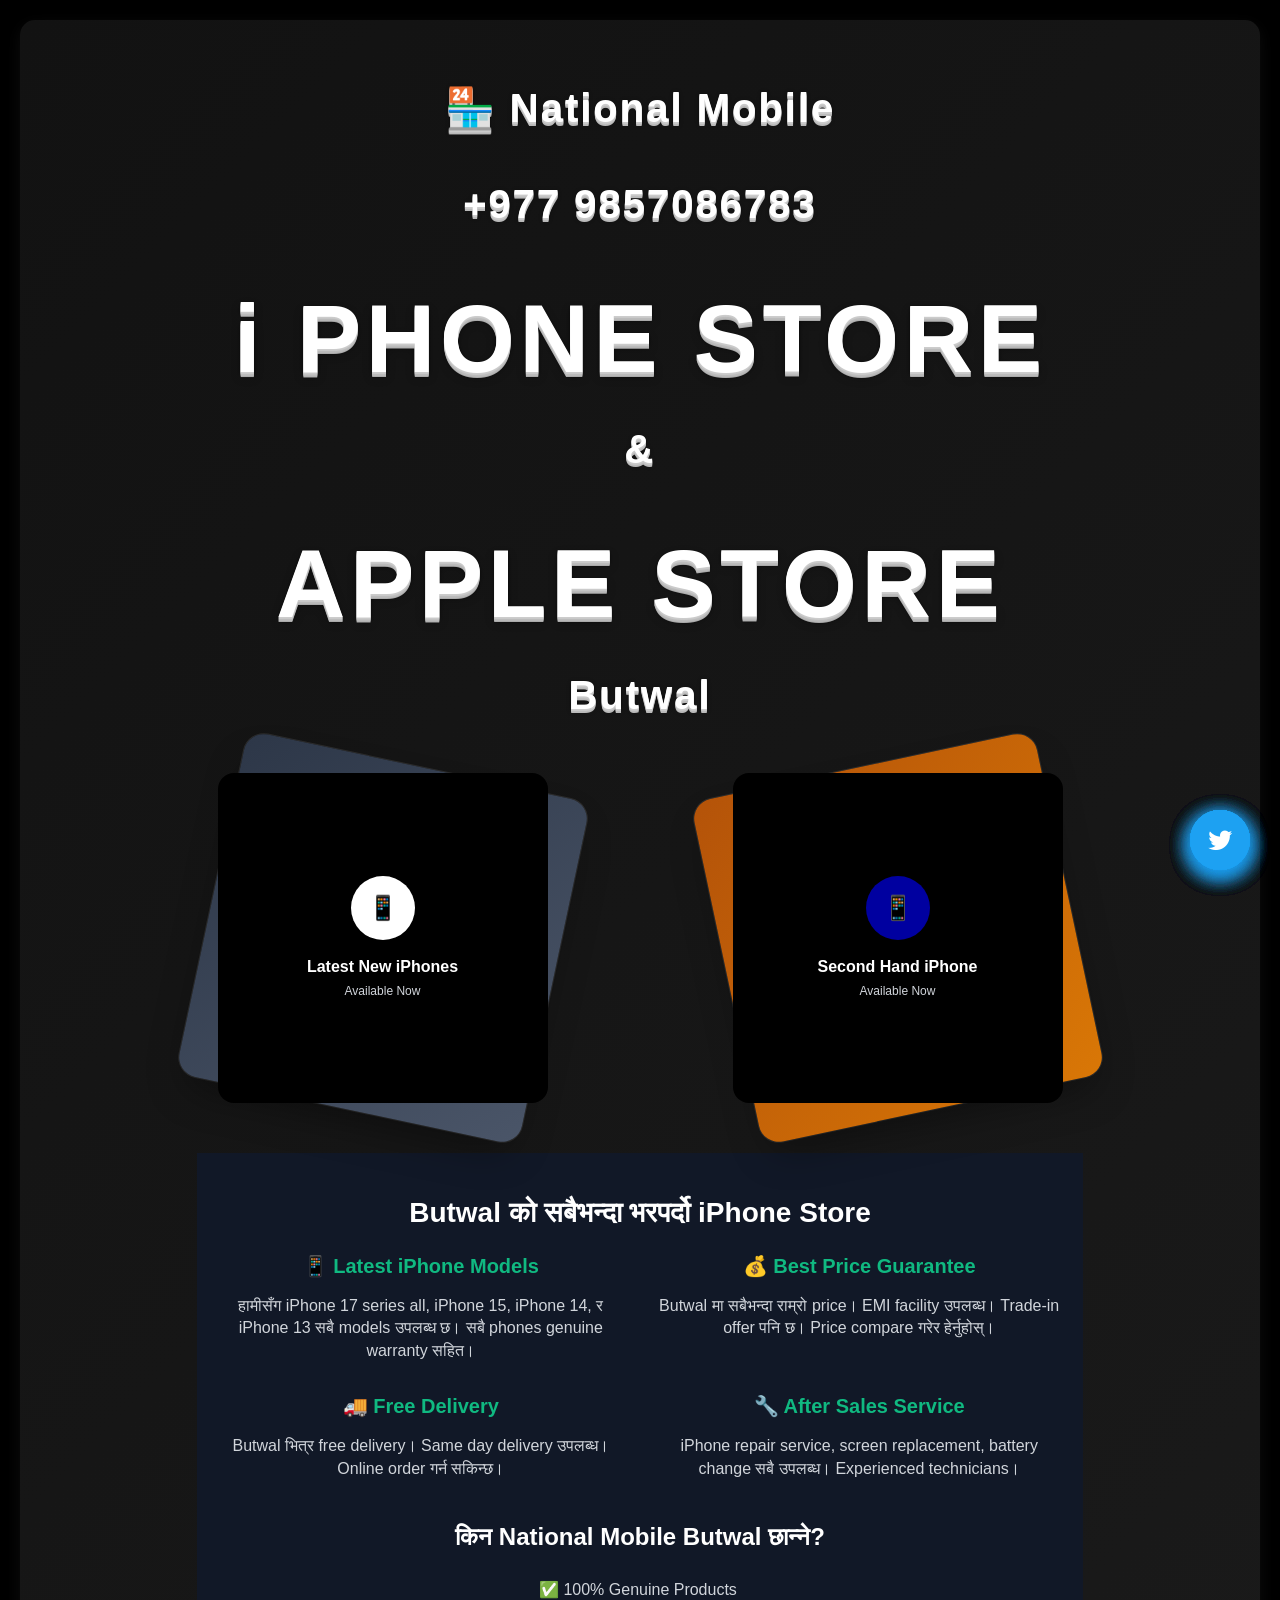
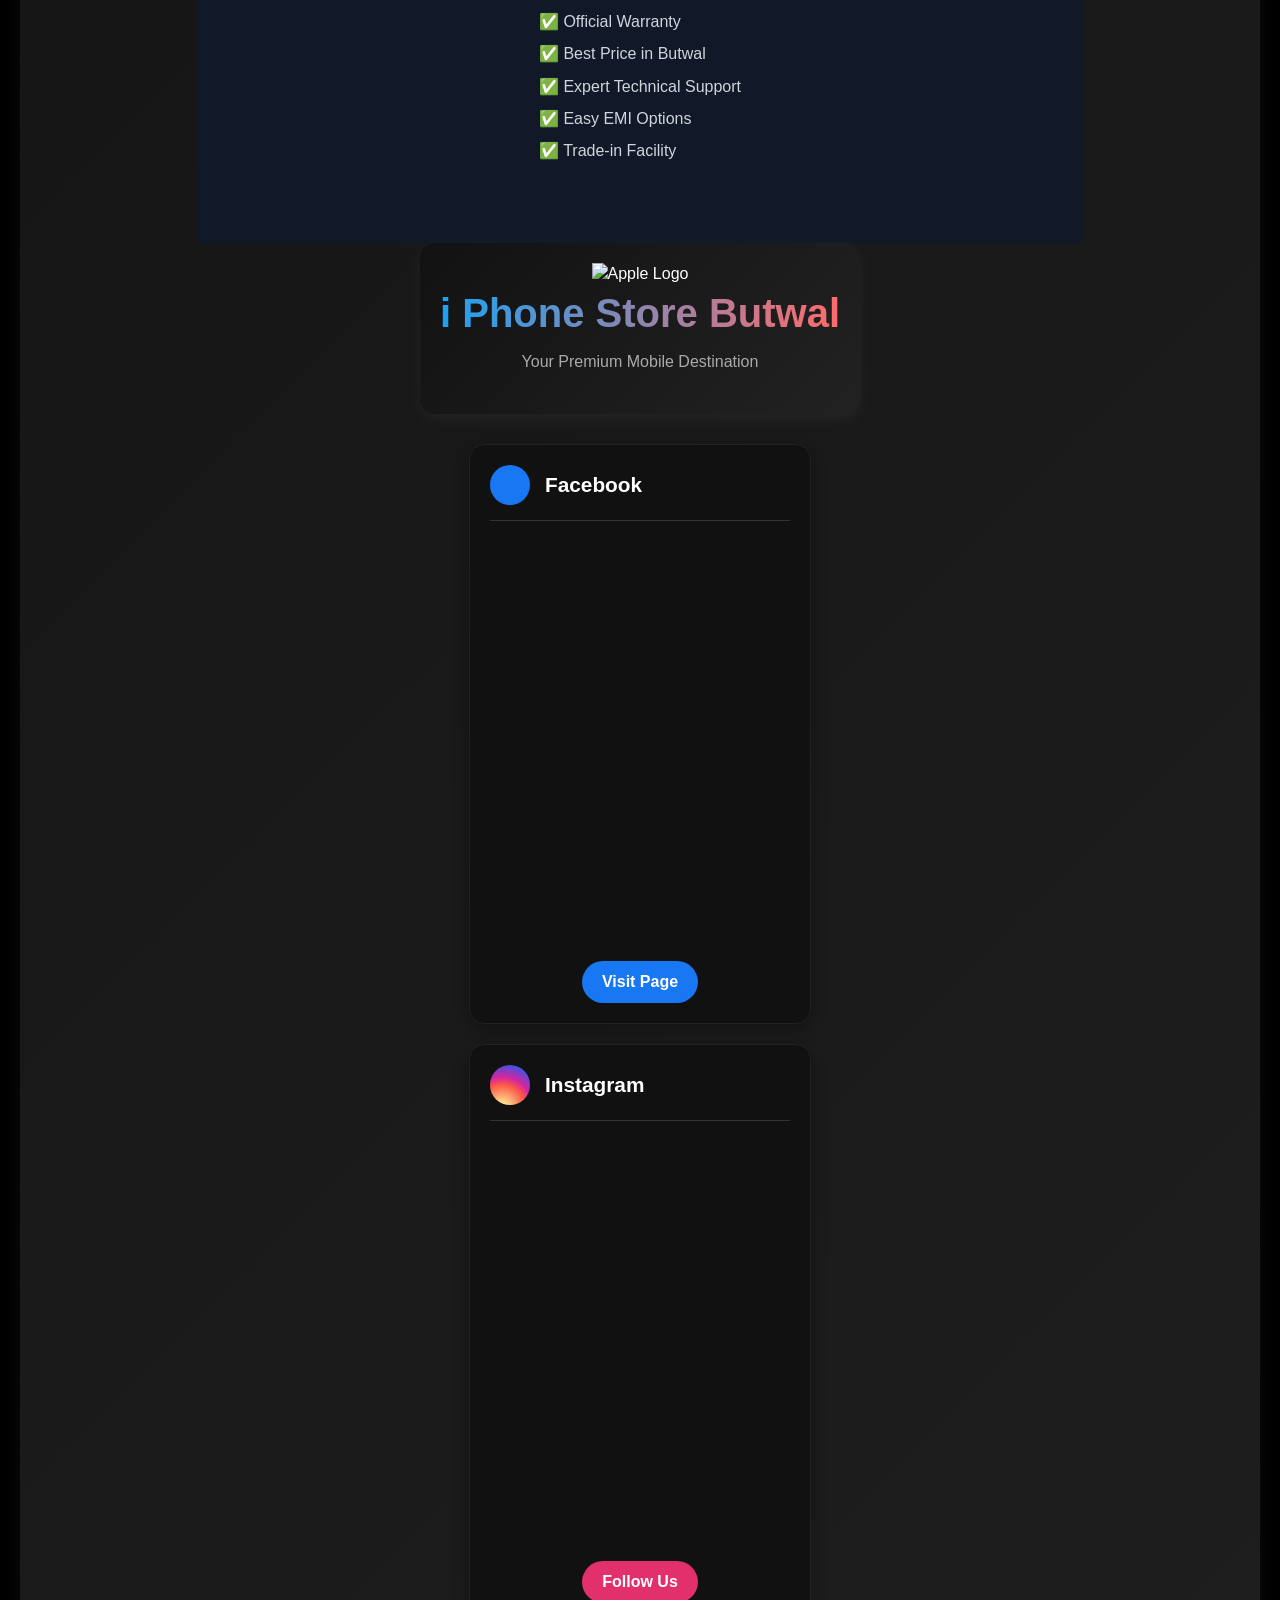
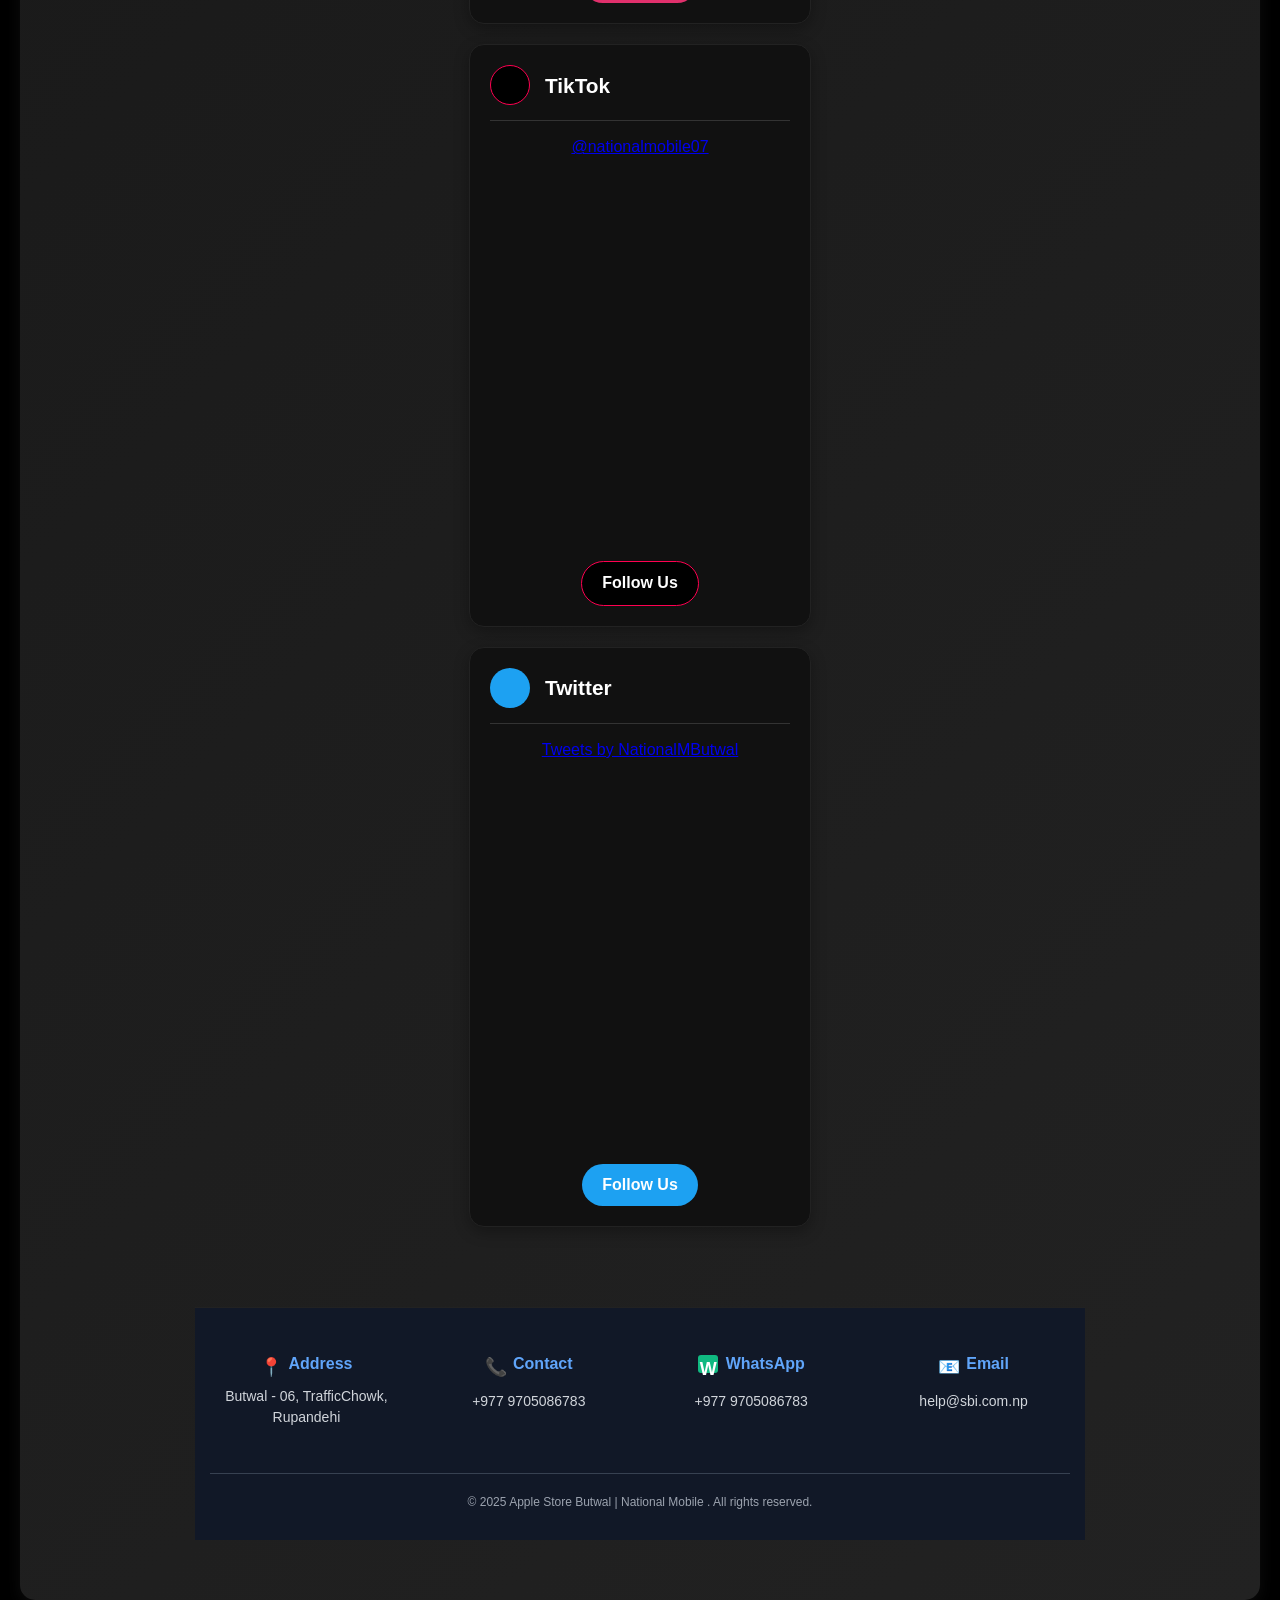
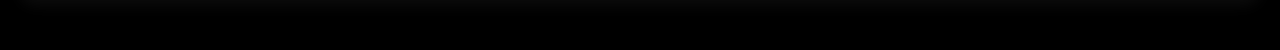
==== index.html @ 1a998422 "Update iPhone price modal with new models and prices" ====
<!DOCTYPE html>
<html lang="ne">
<head>
    <link rel="icon" type="image/png" href="https://blogger.googleusercontent.com/img/b/R29vZ2xl/AVvXsEhUg0g-T6f89X02V0Ap-mNZnL2gBuCao-1D27ZL2MZC1-os90YRE0nlmO074OgZCbNE09qS4vS3c7-uuu4wRuXYFr29cHUFn3BfgQE-0R3zB0YpPEkpJWtcofhNWNm4JyeDGzh0M_OlMEdchWrKrZD9JteibwuL8l8PgzUZViDmY6MIWOO3bacvI1YXLY20/s320/apple.png" />
    <!-- Google tag (gtag.js) -->
<script async src="https://www.googletagmanager.com/gtag/js?id=G-2XG6RTNV6T"></script>
<script>
  window.dataLayer = window.dataLayer || [];
  function gtag(){dataLayer.push(arguments);}
  gtag('js', new Date());

  gtag('config', 'G-2XG6RTNV6T');
</script>
    <!-- Google Tag Manager -->
<script>(function(w,d,s,l,i){w[l]=w[l]||[];w[l].push({'gtm.start':
new Date().getTime(),event:'gtm.js'});var f=d.getElementsByTagName(s)[0],
j=d.createElement(s),dl=l!='dataLayer'?'&l='+l:'';j.async=true;j.src=
'https://www.googletagmanager.com/gtm.js?id='+i+dl;f.parentNode.insertBefore(j,f);
})(window,document,'script','dataLayer','GTM-TJ967VWB');</script>
<!-- End Google Tag Manager -->
    <meta charset="UTF-8">
    <meta name="viewport" content="width=device-width, initial-scale=1.0">
    <meta http-equiv="X-UA-Compatible" content="IE=edge">
    
    <!-- SEO Meta Tags -->
    <title>I Phone Store Butwal - The most trusted Apple store in Butwal - National Mobile </title>
    <meta name="description" content="I Phone Store Butwal 9857086783 - The most trusted Apple store in Butwal - National Mobile । iPhone 17 series all, iPhone 15, iPhone 14, iPhone 13, iPhone 11 सबै models उपलब्ध। Best price guarantee, genuine warranty, free delivery Butwal भित्र। Call: +977 9705086783">
    <meta name="keywords" content="iPhone Store Butwal, iPhone Nepal, iPhone Price Nepal, iPhone Butwal, Mobile Store Butwal, Apple Store Nepal, iPhone 17 series all Nepal, iPhone 15 Nepal, iPhone 14 Nepal, iPhone 13 Nepal, iPhone 11 Nepal, Second Hand iPhone Nepal, Used iPhone Nepal, iPhone Repair Butwal, iPhone Accessories Nepal">
    <meta name="author" content="I Phone Store Butwal">
    
    <!-- Open Graph Meta Tags -->
    <meta property="og:title" content="I Phone Store Butwal - Latest iPhone Models Available">
    <meta property="og:description" content=" Butwal को सबैभन्दा भरपर्दो iPhone Store! 📱 iPhone 13 देखि iPhone 16 Pro Max सम्म सबै models उपलब्ध। ✅ Best Prices ✅ Genuine Warranty ✅ Free Delivery Butwal भित्र। अहिले नै सम्पर्क गर्नुहोस्: +977 9705086783">
    <meta property="og:image" content="https://hebbkx1anhila5yf.public.blob.vercel-storage.com/iPhone_16_Pro_Max_Black_Titanium_PDP_Image_Position_1__en-IN-8udZMErK84TnPInJg75T0GSZMbaMGv.png">
    <meta property="og:url" content="https://your-website-url.com">
    <meta property="og:type" content="website">
    
    <!-- Twitter Card Meta Tags -->
    <meta name="twitter:card" content="summary_large_image">
    <meta name="twitter:title" content="I Phone Store Butwal - Latest iPhone Models">
    <meta name="twitter:description" content="Butwal को सबैभन्दा भरपर्दो iPhone Store! iPhone 13 देखि iPhone 17 Pro Max सम्म सबै models उपलब्ध। Best Prices र Genuine Warranty सहित।">
    <meta name="twitter:image" content="https://hebbkx1anhila5yf.public.blob.vercel-storage.com/iPhone_16_Pro_Max_Black_Titanium_PDP_Image_Position_1__en-IN-8udZMErK84TnPInJg75T0GSZMbaMGv.png">
    
    <!-- Structured Data -->
    <script type="application/ld+json">
    {
      "@context": "https://schema.org",
      "@type": "LocalBusiness",
      "name": "I Phone Store Butwal",
      "description": "I Phone Store Butwal - The most trusted Apple store in Butwal - National Mobile । सबै latest iPhone models उपलब्ध।",
      "url": "https://your-website-url.com",
      "telephone": "+977-9705086783",
      "email": "help@sbi.com.np",
      "address": {
        "@type": "PostalAddress",
        "streetAddress": "Traffic Chowk",
        "addressLocality": "Butwal",
        "addressRegion": "Rupandehi",
        "postalCode": "32907",
        "addressCountry": "NP"
      },
      "geo": {
        "@type": "GeoCoordinates",
        "latitude": "27.6918",
        "longitude": "83.4468"
      },
      "openingHours": "Mo-Su 09:00-20:00",
      "priceRange": "$$",
      "paymentAccepted": "Cash, Bank Transfer, eSewa, Khalti",
      "currenciesAccepted": "NPR"
    }
    </script>

    <style>
        /* CSS Reset and Base Styles */
        * {
            margin: 0;
            padding: 0;
            box-sizing: border-box;
        }

        html {
            font-size: 16px;
            -webkit-text-size-adjust: 100%;
            -ms-text-size-adjust: 100%;
        }

        body {
            background-color: #000000;
            color: #ffffff;
            font-family: 'Arial', 'Helvetica', sans-serif;
            min-height: 100vh;
            display: flex;
            flex-direction: column;
            line-height: 1.4;
            overflow-x: hidden;
        }

        /* Header Styles */
        .header-section {
            flex: 1;
            display: flex;
            flex-direction: column;
            align-items: center;
            justify-content: center;
            padding: 40px 15px;
            text-align: center;
            min-height: 100vh;
        }

        /* Animated 3D Text Effects */
        .main-title {
            font-size: 2.5rem;
            font-weight: 900;
            letter-spacing: 0.05em;
            margin-bottom: 15px;
            text-shadow: 
                0 1px 0 #ccc,
                0 2px 0 #c9c9c9,
                0 3px 0 #bbb,
                0 4px 0 #b9b9b9,
                0 5px 0 #aaa,
                0 6px 1px rgba(0,0,0,.1),
                0 0 5px rgba(0,0,0,.1),
                0 1px 3px rgba(0,0,0,.3),
                0 3px 5px rgba(0,0,0,.2),
                0 5px 10px rgba(0,0,0,.25);
            word-break: break-word;
            
            /* Animation Properties */
            opacity: 0;
            transform: translateY(-30px) scale(0.9);
            animation: titleFadeIn 2s ease-out forwards,
                       titleGlow 3s ease-in-out infinite alternate;
            animation-delay: 0.5s, 2.5s;
        }

        .main-title:hover {
            animation-play-state: paused;
            transform: translateY(-5px) scale(1.02);
            transition: transform 0.3s ease;
        }

        /* Title Animation Keyframes */
        @keyframes titleFadeIn {
            0% {
                opacity: 0;
                transform: translateY(-30px) scale(0.9);
                letter-spacing: -0.1em;
            }
            50% {
                opacity: 0.7;
                transform: translateY(-10px) scale(0.95);
                letter-spacing: 0.02em;
            }
            100% {
                opacity: 1;
                transform: translateY(0) scale(1);
                letter-spacing: 0.05em;
            }
        }

        @keyframes titleGlow {
            0% {
                text-shadow: 
                    0 1px 0 #ccc,
                    0 2px 0 #c9c9c9,
                    0 3px 0 #bbb,
                    0 4px 0 #b9b9b9,
                    0 5px 0 #aaa,
                    0 6px 1px rgba(0,0,0,.1),
                    0 0 5px rgba(0,0,0,.1),
                    0 1px 3px rgba(0,0,0,.3),
                    0 3px 5px rgba(0,0,0,.2),
                    0 5px 10px rgba(0,0,0,.25);
            }
            100% {
                text-shadow: 
                    0 1px 0 #ddd,
                    0 2px 0 #d9d9d9,
                    0 3px 0 #ccc,
                    0 4px 0 #c9c9c9,
                    0 5px 0 #bbb,
                    0 6px 1px rgba(0,0,0,.1),
                    0 0 10px rgba(255,255,255,.1),
                    0 1px 3px rgba(0,0,0,.3),
                    0 3px 5px rgba(0,0,0,.2),
                    0 5px 15px rgba(0,0,0,.25),
                    0 0 20px rgba(255,255,255,.05);
            }
        }

        /* Subtitle Animation */
        .sub-title {
            font-size: 1.8rem;
            font-weight: 700;
            letter-spacing: 0.05em;
            margin-bottom: 40px;
            text-shadow: 
                0 1px 0 #ccc,
                0 2px 0 #c9c9c9,
                0 3px 0 #bbb,
                0 4px 0 #b9b9b9,
                0 0 5px rgba(0,0,0,.1),
                0 1px 3px rgba(0,0,0,.3),
                0 3px 5px rgba(0,0,0,.2);
            
            /* Animation Properties */
            opacity: 0;
            transform: translateX(-20px);
            animation: subtitleSlideIn 1.5s ease-out forwards;
            animation-delay: 1.5s;
        }

        @keyframes subtitleSlideIn {
            0% {
                opacity: 0;
                transform: translateX(-20px);
            }
            100% {
                opacity: 1;
                transform: translateX(0);
            }
        }

        .sub-title:hover {
            transform: scale(1.02);
            transition: transform 0.3s ease;
        }

        /* Dual iPhone Display Container */
        .iphone-display-container {
            width: 100%;
            max-width: 1000px;
            margin: 0 auto 40px;
            display: grid;
            grid-template-columns: 1fr;
            gap: 30px;
            opacity: 0;
            transform: translateY(30px);
            animation: phoneSlideUp 1.8s ease-out forwards;
            animation-delay: 2s;
        }

        @media (min-width: 768px) {
            .iphone-display-container {
                grid-template-columns: 1fr 1fr;
            }
        }

        @keyframes phoneSlideUp {
            0% {
                opacity: 0;
                transform: translateY(30px);
            }
            100% {
                opacity: 1;
                transform: translateY(0);
            }
        }

        /* Phone Container Styles */
        .phone-container {
            position: relative;
            width: 280px;
            height: 280px;
            margin: 0 auto;
            cursor: pointer;
            max-width: 90vw;
        }

        .phone-container.new-phone .phone-back {
            background: linear-gradient(135deg, #2d3748, #4a5568);
            transform: rotate(12deg);
        }

        .phone-container.new-phone .phone-back:hover {
            transform: rotate(6deg);
        }

        .phone-container.new-phone .phone-icon {
            background-color: #ffffff;
        }

        .phone-container.new-phone .phone-icon-inner {
            color: #000000;
        }

        /* Second Hand iPhone Display */
        .phone-container.second-hand-phone .phone-back {
            background: linear-gradient(135deg, #b45309, #d97706);
            transform: rotate(-12deg);
        }

        .phone-container.second-hand-phone .phone-back:hover {
            transform: rotate(-6deg);
        }

        .phone-container.second-hand-phone .phone-icon {
            background-color: #0000A0;
        }

        .phone-container.second-hand-phone .phone-icon-inner {
            color: #ffffff;
        }

        .phone-back {
            position: absolute;
            inset: 0;
            border-radius: 20px;
            box-shadow: 
                0 20px 40px -12px rgba(0, 0, 0, 0.4),
                0 0 0 1px rgba(255, 255, 255, 0.1);
            transition: transform 0.5s ease, box-shadow 0.3s ease;
        }

        .phone-back:hover {
            box-shadow: 
                0 25px 50px -12px rgba(0, 0, 0, 0.5),
                0 0 0 1px rgba(255, 255, 255, 0.2);
        }

        .phone-screen {
            position: absolute;
            top: 10px;
            left: 10px;
            right: 10px;
            bottom: 10px;
            background-color: #000000;
            border-radius: 16px;
            display: flex;
            align-items: center;
            justify-content: center;
            flex-direction: column;
            overflow: hidden;
            padding: 8px;
        }

        .phone-icon {
            width: 64px;
            height: 64px;
            border-radius: 50%;
            display: flex;
            align-items: center;
            justify-content: center;
            margin: 0 auto 16px;
        }

        .phone-icon-inner {
            font-size: 24px;
        }

        .phone-text {
            color: #ffffff;
            text-align: center;
            padding: 0 8px;
        }

        .phone-text h3 {
            font-size: 16px;
            font-weight: 600;
            margin-bottom: 4px;
            text-shadow: 0 1px 2px rgba(0, 0, 0, 0.5);
            animation: textPulse 2s ease-in-out infinite;
        }

        .phone-text p {
            font-size: 12px;
            color: #d1d5db;
            text-shadow: 0 1px 2px rgba(0, 0, 0, 0.5);
        }

        @keyframes textPulse {
            0%, 100% {
                opacity: 1;
            }
            50% {
                opacity: 0.7;
            }
        }

        /* Modal Styles */
        .modal {
            display: none;
            position: fixed;
            z-index: 1000;
            left: 0;
            top: 0;
            width: 100%;
            height: 100%;
            overflow: auto;
            background-color: rgba(0, 0, 0, 0.9);
            -webkit-overflow-scrolling: touch;
        }

        .modal-content {
            background-color: #1f2937;
            margin: 20px auto;
            padding: 20px;
            border-radius: 12px;
            width: 95%;
            max-width: 500px;
            max-height: 85vh;
            overflow-y: auto;
            box-shadow: 0 5px 15px rgba(0, 0, 0, 0.3);
            animation: modalFadeIn 0.4s ease-out;
            position: relative;
        }

        @keyframes modalFadeIn {
            from {
                opacity: 0; 
                transform: translateY(-30px) scale(0.9);
            }
            to {
                opacity: 1; 
                transform: translateY(0) scale(1);
            }
        }

        .close-modal {
            color: #aaa;
            position: absolute;
            top: 15px;
            right: 20px;
            font-size: 24px;
            font-weight: bold;
            cursor: pointer;
            transition: color 0.3s ease, transform 0.2s ease;
            z-index: 1001;
            padding: 5px;
        }

        .close-modal:hover {
            color: #fff;
            transform: rotate(90deg);
        }

        .modal-header {
            margin-bottom: 20px;
            padding-bottom: 15px;
            border-bottom: 1px solid #374151;
            padding-top: 30px;
        }

        .modal-title {
            font-size: 20px;
            color: #ffffff;
            text-align: center;
            animation: titleSlideDown 0.6s ease-out;
            animation-delay: 0.2s;
            animation-fill-mode: both;
        }

        @keyframes titleSlideDown {
            from {
                opacity: 0;
                transform: translateY(-20px);
            }
            to {
                opacity: 1;
                transform: translateY(0);
            }
        }

        /* Price Table Styles */
        .price-table {
            width: 100%;
            border-collapse: collapse;
            margin-bottom: 20px;
            font-size: 14px;
        }

        .price-table th, .price-table td {
            padding: 8px 6px;
            text-align: left;
            border-bottom: 1px solid #374151;
            vertical-align: middle;
        }

        .price-table th {
            background-color: #111827;
            color: #ffffff;
            font-weight: 600;
            font-size: 12px;
            position: sticky;
            top: 0;
            z-index: 10;
        }

        .price-table tbody tr {
            opacity: 0;
            animation: rowFadeIn 0.5s ease-out forwards;
        }

        .price-table tbody tr:nth-child(1) { animation-delay: 0.1s; }
        .price-table tbody tr:nth-child(2) { animation-delay: 0.15s; }
        .price-table tbody tr:nth-child(3) { animation-delay: 0.2s; }
        .price-table tbody tr:nth-child(4) { animation-delay: 0.25s; }
        .price-table tbody tr:nth-child(5) { animation-delay: 0.3s; }
        .price-table tbody tr:nth-child(6) { animation-delay: 0.35s; }
        .price-table tbody tr:nth-child(7) { animation-delay: 0.4s; }
        .price-table tbody tr:nth-child(8) { animation-delay: 0.45s; }
        .price-table tbody tr:nth-child(9) { animation-delay: 0.5s; }
        .price-table tbody tr:nth-child(10) { animation-delay: 0.55s; }

        @keyframes rowFadeIn {
            from {
                opacity: 0;
                transform: translateX(-20px);
            }
            to {
                opacity: 1;
                transform: translateX(0);
            }
        }

        .price-table tr:nth-child(even) {
            background-color: #283548;
        }

        .price-table tr:hover {
            background-color: #323f53;
            transform: scale(1.01);
            transition: all 0.2s ease;
        }

        .new-label {
            background-color: #ef4444;
            color: white;
            font-size: 10px;
            padding: 2px 4px;
            border-radius: 3px;
            margin-left: 4px;
            display: inline-block;
            animation: labelBlink 2s ease-in-out infinite;
        }

        @keyframes labelBlink {
            0%, 100% {
                opacity: 1;
            }
            50% {
                opacity: 0.7;
            }
        }

        .price-original {
            text-decoration: line-through;
            color: #9ca3af;
            margin-right: 4px;
            font-size: 12px;
            display: block;
        }

        .price-discounted {
            color: #10b981;
            font-weight: 600;
            font-size: 13px;
            animation: priceGlow 2s ease-in-out infinite;
        }

        @keyframes priceGlow {
            0%, 100% {
                text-shadow: 0 0 5px rgba(16, 185, 129, 0.3);
            }
            50% {
                text-shadow: 0 0 10px rgba(16, 185, 129, 0.6);
            }
        }

        .buy-button {
            background-color: #25d366;
            color: white;
            border: none;
            padding: 8px 12px;
            border-radius: 6px;
            cursor: pointer;
            font-weight: 600;
            transition: all 0.3s ease;
            font-size: 12px;
            width: 100%;
            min-height: 40px;
            touch-action: manipulation;
            position: relative;
            overflow: hidden;
        }

        .buy-button:before {
            content: "📱 ";
            font-size: 14px;
        }

        .buy-button:hover, .buy-button:active {
            background-color: #128c7e;
            transform: translateY(-2px);
            box-shadow: 0 4px 8px rgba(37, 211, 102, 0.3);
        }

        .buy-button:active {
            transform: translateY(0);
        }

        /* Second Hand Modal Styles */
        #secondHandModal .modal-content {
            background-color: #422006;
        }

        #secondHandModal .modal-header {
            border-bottom: 1px solid #713f12;
        }

        #secondHandModal .price-table th {
            background-color: #713f12;
        }

        #secondHandModal .price-table tr:nth-child(even) {
            background-color: #4d2c0d;
        }

        #secondHandModal .price-table tr:hover {
            background-color: #5c3614;
        }

        #secondHandModal .price-discounted {
            color: #fbbf24;
        }

        #secondHandModal .buy-button {
            background-color: #d97706;
        }

        #secondHandModal .buy-button:hover, #secondHandModal .buy-button:active {
            background-color: #b45309;
            box-shadow: 0 4px 8px rgba(217, 119, 6, 0.3);
        }

        /* Footer Animation */
        .footer-section {
            background-color: #111827;
            padding: 30px 15px;
            opacity: 0;
            animation: footerFadeIn 1s ease-out forwards;
            animation-delay: 3s;
        }

        @keyframes footerFadeIn {
            from {
                opacity: 0;
                transform: translateY(20px);
            }
            to {
                opacity: 1;
                transform: translateY(0);
            }
        }

        .footer-content {
            max-width: 1200px;
            margin: 0 auto;
        }

        .contact-grid {
            display: grid;
            grid-template-columns: 1fr;
            gap: 20px;
            margin-bottom: 30px;
        }

        .contact-item {
            text-align: center;
            padding: 15px;
            background-color: #1f2937;
            border-radius: 8px;
            transition: transform 0.3s ease, box-shadow 0.3s ease;
        }

        .contact-item:hover {
            transform: translateY(-3px);
            box-shadow: 0 5px 15px rgba(0, 0, 0, 0.2);
        }

        .contact-header {
            display: flex;
            align-items: center;
            justify-content: center;
            margin-bottom: 10px;
        }

        .contact-icon {
            width: 18px;
            height: 18px;
            margin-right: 8px;
            animation: iconBounce 2s ease-in-out infinite;
        }

        @keyframes iconBounce {
            0%, 100% {
                transform: translateY(0);
            }
            50% {
                transform: translateY(-3px);
            }
        }

        .icon-address { color: #60a5fa; }
        .icon-phone { color: #34d399; }
        .icon-whatsapp { 
            background-color: #10b981;
            color: white;
            border-radius: 3px;
            padding: 2px;
            font-size: 12px;
            font-weight: bold;
        }
        .icon-email { color: #f87171; }

        .contact-label {
            font-weight: 600;
            color: #60a5fa;
            font-size: 16px;
        }

        .contact-info {
            font-size: 14px;
            color: #d1d5db;
            line-height: 1.5;
        }

        .contact-info a {
            color: #d1d5db;
            text-decoration: none;
            transition: color 0.3s ease, transform 0.2s ease;
            display: inline-block;
            padding: 5px;
        }

        .contact-info a:hover {
            color: #ffffff;
            transform: scale(1.05);
        }

        .copyright {
            margin-top: 30px;
            padding-top: 20px;
            border-top: 1px solid #374151;
            text-align: center;
            font-size: 12px;
            color: #9ca3af;
        }

        /* Quick Contact Widget */
        .quick-contact-widget {
            position: fixed;
            right: 20px;
            top: 50%;
            transform: translateY(-50%);
            background: linear-gradient(135deg, #1f2937, #374151);
            border-radius: 15px;
            padding: 20px;
            box-shadow: 0 10px 30px rgba(0, 0, 0, 0.3);
            z-index: 2000;
            width: 280px;
            border: 1px solid rgba(255, 255, 255, 0.1);
            backdrop-filter: blur(10px);
            
            /* Animation */
            opacity: 0;
            transform: translateY(-50%) translateX(100%);
            animation: slideInContact 1s ease-out forwards;
            animation-delay: 3.5s;
        }

        @keyframes slideInContact {
            0% {
                opacity: 0;
                transform: translateY(-50%) translateX(100%);
            }
            100% {
                opacity: 1;
                transform: translateY(-50%) translateX(0);
            }
        }

        .quick-contact-header {
            text-align: center;
            margin-bottom: 15px;
            padding-bottom: 10px;
            border-bottom: 1px solid rgba(255, 255, 255, 0.1);
        }

        .quick-contact-title {
            font-size: 16px;
            font-weight: 700;
            color: #ffffff;
            margin-bottom: 5px;
            display: flex;
            align-items: center;
            justify-content: center;
            gap: 8px;
        }

        .quick-contact-subtitle {
            font-size: 12px;
            color: #d1d5db;
        }

        .quick-contact-options {
            display: flex;
            flex-direction: column;
            gap: 10px;
        }

        .quick-contact-btn {
            display: flex;
            align-items: center;
            gap: 12px;
            padding: 12px 15px;
            border-radius: 10px;
            text-decoration: none;
            font-weight: 600;
            font-size: 14px;
            transition: all 0.3s ease;
            border: 1px solid transparent;
        }

        .quick-contact-btn:hover {
            transform: translateY(-2px);
            box-shadow: 0 5px 15px rgba(0, 0, 0, 0.2);
        }

        .contact-btn-call {
            background: linear-gradient(135deg, #10b981, #059669);
            color: white;
        }

        .contact-btn-call:hover {
            background: linear-gradient(135deg, #059669, #047857);
            color: white;
        }

        .contact-btn-whatsapp {
            background: linear-gradient(135deg, #25d366, #128c7e);
            color: white;
        }

        .contact-btn-whatsapp:hover {
            background: linear-gradient(135deg, #128c7e, #075e54);
            color: white;
        }

        .contact-btn-email {
            background: linear-gradient(135deg, #3b82f6, #2563eb);
            color: white;
        }

        .contact-btn-email:hover {
            background: linear-gradient(135deg, #2563eb, #1d4ed8);
            color: white;
        }

        .contact-icon {
            font-size: 18px;
            width: 20px;
            text-align: center;
        }

        .quick-contact-close {
            position: absolute;
            top: 8px;
            right: 12px;
            background: none;
            border: none;
            color: #9ca3af;
            font-size: 18px;
            cursor: pointer;
            padding: 5px;
            border-radius: 50%;
            transition: all 0.3s ease;
        }

        .quick-contact-close:hover {
            color: #ffffff;
            background-color: rgba(255, 255, 255, 0.1);
        }

        .quick-contact-widget.hidden {
            opacity: 0;
            transform: translateY(-50%) translateX(100%);
            pointer-events: none;
        }

        /* Contact Toggle Button */
        .contact-toggle-btn {
            position: fixed;
            right: 20px;
            bottom: 20px;
            background: linear-gradient(135deg, #25d366, #128c7e);
            color: white;
            border: none;
            width: 60px;
            height: 60px;
            border-radius: 50%;
            font-size: 24px;
            cursor: pointer;
            box-shadow: 0 5px 15px rgba(37, 211, 102, 0.3);
            z-index: 1999;
            transition: all 0.3s ease;
            display: none;
            animation: bounceIn 1s ease-out;
            animation-delay: 4s;
            animation-fill-mode: both;
        }

        @keyframes bounceIn {
            0% {
                opacity: 0;
                transform: scale(0.3);
            }
            50% {
                transform: scale(1.05);
            }
            70% {
                transform: scale(0.9);
            }
            100% {
                opacity: 1;
                transform: scale(1);
            }
        }

        .contact-toggle-btn:hover {
            transform: scale(1.1);
            box-shadow: 0 8px 25px rgba(37, 211, 102, 0.4);
        }

        .contact-toggle-btn.show {
            display: block;
        }

        /* SEO Content Section */
        .seo-content {
            background: #111827;
            padding: 40px 20px;
            color: #d1d5db;
        }

        .seo-content-container {
            max-width: 1200px;
            margin: 0 auto;
        }

        .seo-content h2 {
            color: #ffffff;
            font-size: 28px;
            margin-bottom: 20px;
            text-align: center;
        }

        .seo-grid {
            display: grid;
            grid-template-columns: repeat(auto-fit, minmax(300px, 1fr));
            gap: 30px;
            margin-bottom: 40px;
        }

        .seo-grid h3 {
            color: #10b981;
            font-size: 20px;
            margin-bottom: 15px;
        }

        .seo-features {
            text-align: center;
            margin-bottom: 30px;
        }

        .seo-features h3 {
            color: #ffffff;
            font-size: 24px;
            margin-bottom: 15px;
        }

        .seo-features ul {
            list-style: none;
            padding: 0;
            display: inline-block;
            text-align: left;
        }

        .seo-features li {
            margin: 10px 0;
        }

        /* Tablet Styles */
        @media (min-width: 481px) and (max-width: 768px) {
            .main-title {
                font-size: 3.5rem;
            }
            
            .sub-title {
                font-size: 2rem;
            }
            
            .phone-container {
                width: 320px;
                height: 320px;
            }
            
            .contact-grid {
                grid-template-columns: repeat(2, 1fr);
            }
            
            .modal-content {
                width: 90%;
                max-width: 600px;
            }
            
            .price-table {
                font-size: 15px;
            }
            
            .price-table th, .price-table td {
                padding: 10px 8px;
            }
        }

        /* Desktop Styles */
        @media (min-width: 769px) {
            .main-title {
                font-size: 6rem;
            }
            
            .sub-title {
                font-size: 2.5rem;
            }
            
            .header-section {
                padding: 60px 20px;
            }
            
            .phone-container {
                width: 350px;
                height: 350px;
            }
            
            .contact-grid {
                grid-template-columns: repeat(4, 1fr);
                gap: 30px;
            }
            
            .contact-item {
                background-color: transparent;
            }
            
            .modal-content {
                width: 90%;
                max-width: 800px;
                padding: 30px;
            }
            
            .price-table {
                font-size: 16px;
            }
            
            .price-table th, .price-table td {
                padding: 12px 15px;
            }
            
            .buy-button {
                width: auto;
                padding: 8px 16px;
                font-size: 14px;
            }
        }

        /* Mobile Responsive */
        @media (max-width: 768px) {
            .quick-contact-widget {
                position: fixed;
                bottom: 20px;
                right: 20px;
                left: 20px;
                top: auto;
                transform: none;
                width: auto;
                animation: slideInContactMobile 1s ease-out forwards;
                animation-delay: 3.5s;
                transform: translateY(100%);
            }
            
            @keyframes slideInContactMobile {
                0% {
                    opacity: 0;
                    transform: translateY(100%);
                }
                100% {
                    opacity: 1;
                    transform: translateY(0);
                }
            }
            
            .quick-contact-widget.hidden {
                transform: translateY(100%);
            }
            
            .quick-contact-options {
                flex-direction: row;
                justify-content: space-between;
            }
            
            .quick-contact-btn {
                flex: 1;
                justify-content: center;
                padding: 10px 8px;
                font-size: 12px;
            }
            
            .quick-contact-btn span {
                display: none;
            }
            
            .contact-icon {
                font-size: 16px;
            }

            .contact-toggle-btn {
                width: 50px;
                height: 50px;
                font-size: 20px;
                right: 15px;
                bottom: 15px;
            }
        }

        /* Touch Improvements */
        @media (hover: none) and (pointer: coarse) {
            .phone-container:hover .phone-back {
                transform: rotate(8deg);
            }
            
            .main-title:hover {
                transform: none;
            }
            
            .sub-title:hover {
                transform: none;
            }
            
            .buy-button:hover {
                transform: none;
                background-color: #25d366;
            }
        }

        /* Accessibility */
        @media (prefers-reduced-motion: reduce) {
            * {
                animation-duration: 0.01ms !important;
                animation-iteration-count: 1 !important;
                transition-duration: 0.01ms !important;
            }
        }
    </style>
</head>

<body>
    <!-- Google Tag Manager (noscript) -->
<noscript><iframe src="https://www.googletagmanager.com/ns.html?id=GTM-TJ967VWB"
height="0" width="0" style="display:none;visibility:hidden"></iframe></noscript>
<!-- End Google Tag Manager (noscript) -->
    <div id="outer-wrapper">
        <!-- Header Section -->
        <header class="header-section"> 
            <h1 class="sub-title"> 🏪 National Mobile </h1>
             <h2 class="sub-title"><a href="tel:+9779857086783" style="color: inherit; text-decoration: none;">+977 9857086783</a></h2>
            <h1 class="main-title">i PHONE STORE</h1>
            <h2 class="sub-title">&</h2>
            <h1 class="main-title"> APPLE STORE</h1>
            <h2 class="sub-title">Butwal</h2>
            
          
            <!-- Contact Toggle Button -->
            <button class="contact-toggle-btn" id="contactToggleBtn">💬</button>
            
            <!-- Dual iPhone Display -->
            <div class="iphone-display-container">
                <!-- Latest New iPhones -->
                <div class="phone-container new-phone" id="openNewPriceModal">
                    <div class="phone-back"></div>
                    <div class="phone-screen">
                        <div class="phone-icon">
                            <span class="phone-icon-inner">📱</span>
                        </div>
                        <div class="phone-text">
                            <h3>Latest New iPhones</h3>
                            <p>Available Now</p>
                        </div>
                    </div>
                </div>
                
                <!-- Second Hand iPhones -->
                <div class="phone-container second-hand-phone" id="openSecondHandModal">
                    <div class="phone-back"></div>
                    <div class="phone-screen">
                        <div class="phone-icon">
                            <span class="phone-icon-inner">📱</span>
                        </div>
                        <div class="phone-text">
                            <h3>Second Hand iPhone</h3>
                            <p>Available Now</p>
                        </div>
                    </div>
                </div>
            </div> 

       <!-- New iPhone Price Modal -->
<div class="modal" id="priceModal">
    <div class="modal-content">
        <span class="close-modal">×</span>
        <div class="modal-header">
            <h2 class="modal-title">New iPhone Models & Prices</h2>
        </div>
        <table class="price-table">
            <thead>
                <tr>
                    <th>Model</th>
                    <th>Price</th>
                    <th>Order</th>
                </tr>
            </thead>
            <tbody>
                <!-- iPhone 11 (unchanged) -->
                <tr>
                    <td>iPhone 11 (128GB)<span class="new-label"> special offer </span></td>
                    <td>Rs. 69,000</td>
                    <td><button class="stock-out"> Stock Out </button></td>
                </tr>
                <!-- iPhone 13 -->
                <tr>
                    <td>iPhone 13 (128GB)<span class="new-label"> special offer </span></td>
                    <td>
                        <span class="price-original">Rs. 85,999</span>
                        <span class="price-discounted">Rs. 80,399</span>
                    </td>
                    <td><button class="buy-button">Buy Now</button></td>
                </tr>
                <!-- iPhone 14 -->
                <tr>
                    <td>iPhone 14 (128GB)<span class="new-label"> special offer </span></td>
                    <td>
                        <span class="price-original">Rs. 99,499</span>
                        <span class="price-discounted">Rs. 93,499</span>
                    </td>
                    <td><button class="buy-button">Buy Now</button></td>
                </tr>
                <!-- iPhone 15 -->
                <tr>
                    <td>iPhone 15 (128GB)<span class="new-label"> special offer </span></td>
                    <td>
                        <span class="price-original">Rs. 129,999</span>
                        <span class="price-discounted">Rs. 122,999</span>
                    </td>
                    <td><button class="buy-button">Buy Now</button></td>
                </tr>
                <!-- iPhone 16e -->
                <tr>
                    <td>iPhone 16e (128GB)<span class="new-label"> special offer </span></td>
                    <td>
                        <span class="price-original">Rs. 107,299</span>
                        <span class="price-discounted">Rs. 102,299</span>
                    </td>
                    <td><button class="buy-button">Buy Now</button></td>
                </tr>
                <!-- iPhone 16 -->
                <tr>
                    <td>iPhone 16 (128GB)<span class="new-label"> special offer </span></td>
                    <td>
                        <span class="price-original">Rs. 149,999</span>
                        <span class="price-discounted">Rs. 141,499</span>
                    </td>
                    <td><button class="buy-button">Buy Now</button></td>
                </tr>
                <!-- iPhone 17e (256GB) - NEW -->
                <tr>
                    <td>iPhone 17e (256GB)<span class="new-label"> special offer </span></td>
                    <td>
                        <span class="price-original">Rs. 132,999</span>
                        <span class="price-discounted">Rs. 127,799</span>
                    </td>
                    <td><button class="buy-button">Buy Now</button></td>
                </tr>
                <!-- iPhone 17e (512GB) - NEW -->
                <tr>
                    <td>iPhone 17e (512GB)<span class="new-label"> special offer </span></td>
                    <td>
                        <span class="price-original">Rs. 174,999</span>
                        <span class="price-discounted">Rs. 168,999</span>
                    </td>
                    <td><button class="buy-button">Buy Now</button></td>
                </tr>
                <!-- iPhone 17 (256GB) -->
                <tr>
                    <td>iPhone 17 (256GB)<span class="new-label"> special offer </span></td>
                    <td>
                        <span class="price-original">Rs. 167,999</span>
                        <span class="price-discounted">Rs. 161,599</span>
                    </td>
                    <td><button class="buy-button">Buy Now</button></td>
                </tr>
                <!-- iPhone 17 (512GB) -->
                <tr>
                    <td>iPhone 17 (512GB)<span class="new-label"> special offer </span></td>
                    <td>
                        <span class="price-original">Rs. 208,999</span>
                        <span class="price-discounted">Rs. 200,899</span>
                    </td>
                    <td><button class="buy-button">Buy Now</button></td>
                </tr>
                <!-- iPhone Air (256GB) -->
                <tr>
                    <td>iPhone Air (256GB)<span class="new-label"> special offer </span></td>
                    <td>
                        <span class="price-original">Rs. 183,999</span>
                        <span class="price-discounted">Rs. 178,999</span>
                    </td>
                    <td><button class="buy-button">Buy Now</button></td>
                </tr>
                <!-- iPhone Air (512GB) -->
                <tr>
                    <td>iPhone Air (512GB)<span class="new-label"> special offer </span></td>
                    <td>
                        <span class="price-original">Rs. 224,999</span>
                        <span class="price-discounted">Rs. 218,999</span>
                    </td>
                    <td><button class="buy-button">Buy Now</button></td>
                </tr>
                <!-- iPhone Air (1TB) -->
                <tr>
                    <td>iPhone Air (1TB)<span class="new-label"> special offer </span></td>
                    <td>
                        <span class="price-original">Rs. 265,999</span>
                        <span class="price-discounted">Rs. 257,999</span>
                    </td>
                    <td><button class="buy-button">Buy Now</button></td>
                </tr>
                <!-- iPhone 17 Pro (256GB) -->
                <tr>
                    <td>iPhone 17 Pro (256GB)<span class="new-label"> special offer </span></td>
                    <td>
                        <span class="price-original">Rs. 228,999</span>
                        <span class="price-discounted">Rs. 220,999</span>
                    </td>
                    <td><button class="buy-button">Buy Now</button></td>
                </tr>
                <!-- iPhone 17 Pro (512GB) -->
                <tr>
                    <td>iPhone 17 Pro (512GB)<span class="new-label"> special offer </span></td>
                    <td>
                        <span class="price-original">Rs. 269,999</span>
                        <span class="price-discounted">Rs. 259,999</span>
                    </td>
                    <td><button class="buy-button">Buy Now</button></td>
                </tr>
                <!-- iPhone 17 Pro (1TB) -->
                <tr>
                    <td>iPhone 17 Pro (1TB)<span class="new-label"> special offer </span></td>
                    <td>
                        <span class="price-original">Rs. 309,999</span>
                        <span class="price-discounted">Rs. 299,999</span>
                    </td>
                    <td><button class="buy-button">Buy Now</button></td>
                </tr>
                <!-- iPhone 17 Pro Max (256GB) -->
                <tr>
                    <td>iPhone 17 Pro Max (256GB)<span class="new-label"> special offer </span></td>
                    <td>
                        <span class="price-original">Rs. 248,999</span>
                        <span class="price-discounted">Rs. 239,999</span>
                    </td>
                    <td><button class="buy-button">Buy Now</button></td>
                </tr>
                <!-- iPhone 17 Pro Max (512GB) -->
                <tr>
                    <td>iPhone 17 Pro Max (512GB)<span class="new-label"> special offer </span></td>
                    <td>
                        <span class="price-original">Rs. 289,999</span>
                        <span class="price-discounted">Rs. 279,999</span>
                    </td>
                    <td><button class="buy-button">Buy Now</button></td>
                </tr>
                <!-- iPhone 17 Pro Max (1TB) -->
                <tr>
                    <td>iPhone 17 Pro Max (1TB)<span class="new-label"> special offer </span></td>
                    <td>
                        <span class="price-original">Rs. 330,999</span>
                        <span class="price-discounted">Rs. 319,999</span>
                    </td>
                    <td><button class="buy-button">Buy Now</button></td>
                </tr>
                <!-- iPhone 17 Pro Max (2TB) -->
                <tr>
                    <td>iPhone 17 Pro Max (2TB)<span class="new-label"> special offer </span></td>
                    <td>
                        <span class="price-original">Rs. 411,999</span>
                        <span class="price-discounted">Rs. 397,999</span>
                    </td>
                    <td><button class="buy-button">Buy Now</button></td>
                </tr>
            </tbody>
        </table>
    </div>
</div>
        
        <!-- Second Hand iPhone Price Modal -->
        <div class="modal" id="secondHandModal">
            <div class="modal-content">
                <span class="close-modal">×</span>
                <div class="modal-header">
                    <h2 class="modal-title">Second Hand iPhone Models & Prices</h2>
                </div>
                <table class="price-table">
                    <thead>
                        <tr>
                            <th>Model</th>
                            <th>Condition</th>
                            <th>Price</th>
                            <th>Order</th>
                        </tr>
                    </thead>
                    <tbody>
                        <tr>
                            <td>iPhone 7 (32GB)</td>
                            <td>Good Offer Price</td> 
                            <td>Rs. 8500 </td>
                            <td><button class="buy-button"> Stock Out </button></td>
                        </tr>
                        <tr>
                            <td>iPhone 8 (64GB)</td>
                            <td>Good Offer Price</td> 
                            <td>Rs. 13500 </td>
                            <td><button class="buy-button"> Stock Out </button></td>
                        </tr>
                        <tr>
                            <td>iPhone X (64GB)</td>
                            <td>Excellent</td>
                            <td>Rs. 22,000</td>
                            <td><button class="buy-button">Buy Now</button></td>
                        </tr>
                        <tr><td>iPhone X (256GB)</td>
                            <td>Excellent</td>
                            <td>Rs. 28,000</td>
                            <td><button class="buy-button">Buy Now</button></td>
                        </tr>
                         <tr><td>iPhone XR (128GB)</td>
                            <td>Good</td>
                            <td>Rs. 23,000</td>
                            <td><button class="buy-button">Buy Now</button></td>
                        </tr>
                        <tr>
                            <td>iPhone 11 (64GB)</td>
                            <td>Good</td>
                            <td>Rs. 28,000</td>
                            <td><button class="buy-button">Buy Now</button></td>
                        </tr>
                        <tr>
                            <td>iPhone 11 (128GB)</td>
                            <td>Excellent</td>
                            <td>Rs. 34,000</td>
                            <td><button class="buy-button">Buy Now</button></td>
                        </tr>
                        <tr>
                            <td>iPhone 12 (64GB)</td>
                            <td>Good</td>
                            <td>Rs. 40,000</td>
                            <td><button class="buy-button">Buy Now</button></td>
                        </tr>
                        <tr>
                            <td>iPhone 12 (128GB)</td>
                            <td>Excellent</td>
                            <td>Rs. 44,000</td>
                            <td><button class="buy-button">Buy Now</button></td>
                        </tr>
                        <tr>
                            <td>iPhone 13 (128GB)</td>
                            <td>Good</td>
                            <td>Rs. 54,000</td>
                            <td><button class="buy-button">Buy Now</button></td>
                        </tr>
                        <tr>
                            <td>iPhone 13 (256GB)</td>
                            <td>Excellent</td>
                            <td>Rs. 60,000</td>
                            <td><button class="buy-button">Buy Now</button></td>
                        </tr>
                        <tr>
                            <td>iPhone 14 (128GB)</td>
                            <td>Excellent</td>
                            <td>Rs. 65,000</td>
                            <td><button class="buy-button">Buy Now</button></td>
                        </tr>
                        <tr>
                            <td>iPhone 15 (128GB)</td>
                            <td>Like New</td>
                            <td>Rs. 83,000</td>
                            <td><button class="buy-button">Buy Now</button></td>
                        </tr>
                    </tbody>
                </table>
            </div>
        </div>

        <!-- SEO Content Section -->
        <div class="seo-content">
            <div class="seo-content-container">
                <h2>Butwal को सबैभन्दा भरपर्दो iPhone Store</h2>
                
                <div class="seo-grid">
                    <div>
                        <h3>📱 Latest iPhone Models</h3>
                        <p>हामीसँग iPhone 17 series all, iPhone 15, iPhone 14,  र iPhone 13 सबै models उपलब्ध छ। सबै phones genuine warranty सहित।</p>
                    </div>
                    
                    <div>
                        <h3>💰 Best Price Guarantee</h3>
                        <p>Butwal मा सबैभन्दा राम्रो price। EMI facility उपलब्ध। Trade-in offer पनि छ। Price compare गरेर हेर्नुहोस्।</p>
                    </div>
                    
                    <div>
                        <h3>🚚 Free Delivery</h3>
                        <p>Butwal भित्र free delivery। Same day delivery उपलब्ध। Online order गर्न सकिन्छ।</p>
                    </div>
                    
                    <div>
                        <h3>🔧 After Sales Service</h3>
                        <p>iPhone repair service, screen replacement, battery change सबै उपलब्ध। Experienced technicians।</p>
                    </div>
                </div>
                
                <div class="seo-features">
                    <h3>किन National Mobile Butwal छान्ने?</h3>
                    <ul>
                        <li>✅ 100% Genuine Products</li>
                        <li>✅ Official Warranty</li>
                        <li>✅ Best Price in Butwal</li>
                        <li>✅ Expert Technical Support</li>
                        <li>✅ Easy EMI Options</li>
                        <li>✅ Trade-in Facility</li>
                    </ul>
                </div>
            </div>
        </div>
<!DOCTYPE html>
<html lang="en">
<head>
    <meta charset="UTF-8">
    <meta name="viewport" content="width=device-width, initial-scale=1.0">
    <title>National Mobile Butwal - Social Hub</title>
    <link rel="stylesheet" href="https://cdnjs.cloudflare.com/ajax/libs/font-awesome/6.4.0/css/all.min.css">
    <style>
        :root {
            --primary: #1da1f2;
            --facebook: #1877f2;
            --instagram: #e1306c;
            --tiktok: #000000;
            --whatsapp: #25D366;
            --email: #ff6b6b;
            --website: #6b5bff;
        }
        
        * {
            margin: 0;
            padding: 0;
            box-sizing: border-box;
            font-family: 'Poppins', sans-serif;
        }
        
        body {
            background: #000;
            color: #fff;
            min-height: 100vh;
            padding: 20px;
        }
        
        header {
            text-align: center;
            margin-bottom: 30px;
            padding: 20px;
            background: linear-gradient(135deg, #121212, #222);
            border-radius: 15px;
            box-shadow: 0 5px 15px rgba(255,255,255,0.05);
        }
        
        .logo {
            font-size: 2.5rem;
            font-weight: 700;
            margin-bottom: 10px;
            background: linear-gradient(90deg, #1da1f2, #ff6b6b);
            -webkit-background-clip: text;
            background-clip: text;
            color: transparent;
        }
        
        .tagline {
            color: #aaa;
            margin-bottom: 20px;
        }
        
        .social-grid {
            display: grid;
            grid-template-columns: repeat(auto-fit, minmax(300px, 1fr));
            gap: 20px;
            margin-bottom: 40px;
        }
        
        .social-card {
            background: #111;
            border-radius: 15px;
            padding: 20px;
            box-shadow: 0 5px 15px rgba(0,0,0,0.3);
            transition: transform 0.3s;
            border: 1px solid #222;
        }
        
        .social-card:hover {
            transform: translateY(-5px);
            box-shadow: 0 10px 25px rgba(0,0,0,0.4);
        }
        
        .card-header {
            display: flex;
            align-items: center;
            margin-bottom: 15px;
            padding-bottom: 15px;
            border-bottom: 1px solid #333;
        }
        
        .card-icon {
            width: 40px;
            height: 40px;
            margin-right: 15px;
            display: flex;
            align-items: center;
            justify-content: center;
            border-radius: 50%;
            font-size: 20px;
        }
        
        .facebook-icon { background: var(--facebook); }
        .instagram-icon { background: radial-gradient(circle at 30% 107%, #fdf497 0%, #fdf497 5%, #fd5949 45%, #d6249f 60%, #285AEB 90%); }
        .tiktok-icon { background: var(--tiktok); border: 1px solid #ff0050; }
        .twitter-icon { background: var(--primary); }
        .website-icon { background: var(--website); }
        
        .card-title {
            font-size: 1.3rem;
            font-weight: 600;
        }
        
        .embed-container {
            width: 100%;
            height: 400px;
            border-radius: 10px;
            overflow: hidden;
            margin-bottom: 15px;
        }
        
        .action-btn {
            display: inline-block;
            padding: 10px 20px;
            border-radius: 50px;
            color: white;
            text-decoration: none;
            font-weight: 600;
            margin-top: 10px;
            transition: transform 0.3s;
        }
        
        .action-btn:hover {
            transform: translateY(-3px);
        }
        
        footer {
            text-align: center;
            padding: 20px;
            color: #777;
            margin-top: 40px;
            border-top: 1px solid #222;
        }
        
        /* Floating Action Button */
        .fab {
            position: fixed;
            bottom: 30px;
            right: 30px;
            width: 60px;
            height: 60px;
            background: var(--primary);
            border-radius: 50%;
            display: flex;
            align-items: center;
            justify-content: center;
            font-size: 24px;
            box-shadow: 0 5px 20px rgba(29, 161, 242, 0.4);
            cursor: pointer;
            z-index: 100;
            transition: all 0.3s;
        }
        
        .fab:hover {
            transform: scale(1.1);
        }
        
        .fab-menu {
            position: absolute;
            bottom: 70px;
            right: 0;
            display: none;
            flex-direction: column;
            gap: 15px;
        }
        
        .fab-item {
            width: 50px;
            height: 50px;
            border-radius: 50%;
            display: flex;
            align-items: center;
            justify-content: center;
            font-size: 20px;
            color: white;
            box-shadow: 0 3px 10px rgba(0,0,0,0.2);
            transition: all 0.3s;
            opacity: 0;
            transform: translateY(20px);
        }
        
        .email-item { background: var(--email); }
        .call-item { background: var(--whatsapp); }
        .instagram-item { background: var(--instagram); }
        
        .fab.active .fab-menu {
            display: flex;
        }
        
        .fab.active .fab-item {
            opacity: 1;
            transform: translateY(0);
        }
        
        .fab-item:nth-child(1) { transition-delay: 0.1s; }
        .fab-item:nth-child(2) { transition-delay: 0.2s; }
        .fab-item:nth-child(3) { transition-delay: 0.3s; }
        
        @media (max-width: 768px) {
            .social-grid {
                grid-template-columns: 1fr;
            }
            
            .logo {
                font-size: 2rem;
            }
        }
    </style>
</head>
<body>
    <header>
                    <img src="https://upload.wikimedia.org/wikipedia/commons/f/fa/Apple_logo_black.svg" alt="Apple Logo" width="50" height="50">
        <h1 class="logo">i Phone Store Butwal </h1>
        <p class="tagline">Your Premium Mobile Destination</p>
    </header>
    
    <main class="social-grid">
        <!-- Facebook Card -->
        <div class="social-card">
            <div class="card-header">
                <div class="card-icon facebook-icon">
                    <i class="fab fa-facebook-f"></i>
                </div>
                <h2 class="card-title">Facebook</h2>
            </div>
            <div class="embed-container">
                <iframe src="https://www.facebook.com/plugins/page.php?href=https%3A%2F%2Fwww.facebook.com%2FiPhoneStoreButwal07&tabs=timeline&width=340&height=400&small_header=true&adapt_container_width=true&hide_cover=false&show_facepile=false&appId" 
                        width="100%" 
                        height="100%" 
                        style="border:none;overflow:hidden" 
                        scrolling="no" 
                        frameborder="0" 
                        allowfullscreen="true" 
                        allow="autoplay; clipboard-write; encrypted-media; picture-in-picture; web-share">
                </iframe>
            </div>
            <a href="https://www.facebook.com/iPhoneStoreButwal07" class="action-btn" style="background: var(--facebook);">
                Visit Page <i class="fab fa-facebook-f"></i>
            </a>
        </div>
        
        <!-- Instagram Card -->
        <div class="social-card">
            <div class="card-header">
                <div class="card-icon instagram-icon">
                    <i class="fab fa-instagram"></i>
                </div>
                <h2 class="card-title">Instagram</h2>
            </div>
            <div class="embed-container" style="display: flex; align-items: center; justify-content: center;">
                <!-- Instagram embed would go here -->
                <i class="fab fa-instagram" style="font-size: 100px; 
                   background: radial-gradient(circle at 30% 107%, #fdf497 0%, #fdf497 5%, #fd5949 45%, #d6249f 60%, #285AEB 90%);
                   -webkit-background-clip: text;
                   background-clip: text;
                   color: transparent;"></i>
            </div>
            <a href="https://www.instagram.com/applestorebutwal/" class="action-btn" style="background: var(--instagram);">
                Follow Us <i class="fab fa-instagram"></i>
            </a>
        </div>
        
        <!-- TikTok Card -->
        <div class="social-card">
            <div class="card-header">
                <div class="card-icon tiktok-icon">
                    <i class="fab fa-tiktok"></i>
                </div>
                <h2 class="card-title">TikTok</h2>
            </div>
            <div class="embed-container">
                <blockquote class="tiktok-embed" cite="https://www.tiktok.com/@nationalmobile07" data-unique-id="nationalmobile07" data-embed-type="creator" style="max-width: 100%; min-width: 100%; height: 100%;">
                    <section> <a target="_blank" href="https://www.tiktok.com/@nationalmobile07?refer=creator_embed">@nationalmobile07</a> </section>
                </blockquote>
                <script async src="https://www.tiktok.com/embed.js"></script>
            </div>
            <a href="https://www.tiktok.com/@nationalmobile07" class="action-btn" style="background: var(--tiktok); border: 1px solid #ff0050;">
                Follow Us <i class="fab fa-tiktok"></i>
            </a>
        </div>
        
        <!-- Twitter Card -->
        <div class="social-card">
            <div class="card-header">
                <div class="card-icon twitter-icon">
                    <i class="fab fa-twitter"></i>
                </div>
                <h2 class="card-title">Twitter</h2>
            </div>
            <div class="embed-container">
                <a class="twitter-timeline" 
                   href="https://twitter.com/NationalMButwal?ref_src=twsrc%5Etfw"
                   data-width="100%" 
                   data-height="400"
                   data-chrome="nofooter noborders"
                   data-theme="dark">
                    Tweets by NationalMButwal
                </a>
                <script async src="https://platform.twitter.com/widgets.js" charset="utf-8"></script>
            </div>
            <a href="https://x.com/NationalMButwal" class="action-btn" style="background: var(--primary);">
                Follow Us <i class="fab fa-twitter"></i>
            </a>
        </div>
    </main>
    </script>
</body>
</html>
        <!-- Footer Section -->
        <footer class="footer-section">
            <div class="footer-content">
                <div class="contact-grid">
                    <!-- Address -->
                    <div class="contact-item">
                        <div class="contact-header">
                            <span class="contact-icon icon-address">📍</span>
                            <span class="contact-label">Address</span>
                        </div>
                        <div class="contact-info">
                            Butwal - 06, TrafficChowk,<br>
                            Rupandehi
                        </div>
                    </div>

                    <!-- Phone -->
                    <div class="contact-item">
                        <div class="contact-header">
                            <span class="contact-icon icon-phone">📞</span>
                            <span class="contact-label">Contact</span>
                        </div>
                        <div class="contact-info">
                            <a href="tel:+9779705086783">+977 9705086783</a>
                        </div>
                    </div>

                    <!-- WhatsApp -->
                    <div class="contact-item">
                        <div class="contact-header">
                            <span class="contact-icon icon-whatsapp">W</span>
                            <span class="contact-label">WhatsApp</span>
                        </div>
                        <div class="contact-info">
                            <a href="https://wa.me/9779705086783" target="_blank">+977 9705086783</a>
                        </div>
                    </div>

                    <!-- Email -->
                    <div class="contact-item">
                        <div class="contact-header">
                            <span class="contact-icon icon-email">📧</span>
                            <span class="contact-label">Email</span>
                        </div>
                        <div class="contact-info">
                            <a href="mailto:help@sbi.com.np">help@sbi.com.np</a>
                        </div>
                    </div>
                </div>

                <div class="copyright">
                    <p>© 2025 Apple Store Butwal | National Mobile . All rights reserved.</p>
                </div>
            </div>
        </footer>
    </div>

    <!-- JavaScript for Modal and WhatsApp Integration -->
    <script>
        document.addEventListener('DOMContentLoaded', function() {
            // Get the modals
            var newPhoneModal = document.getElementById('priceModal');
            var secondHandModal = document.getElementById('secondHandModal');
            
            // Get the buttons that open the modals
            var newPhoneBtn = document.getElementById('openNewPriceModal');
            var secondHandBtn = document.getElementById('openSecondHandModal');
            
            // Get the <span> elements that close the modals
            var closeButtons = document.getElementsByClassName('close-modal');
            
            // When the user clicks the new phone button, open the new phone modal
            newPhoneBtn.onclick = function() {
                newPhoneModal.style.display = 'block';
                document.body.style.overflow = 'hidden';
            }
            
            // When the user clicks the second hand button, open the second hand modal
            secondHandBtn.onclick = function() {
                secondHandModal.style.display = 'block';
                document.body.style.overflow = 'hidden';
            }
            
            // When the user clicks on <span> (x), close the modal
            for (var i = 0; i < closeButtons.length; i++) {
                closeButtons[i].onclick = function() {
                    newPhoneModal.style.display = 'none';
                    secondHandModal.style.display = 'none';
                    document.body.style.overflow = 'auto';
                }
            }
            
            // When the user clicks anywhere outside of the modal, close it
            window.onclick = function(event) {
                if (event.target == newPhoneModal) {
                    newPhoneModal.style.display = 'none';
                    document.body.style.overflow = 'auto';
                }
                if (event.target == secondHandModal) {
                    secondHandModal.style.display = 'none';
                    document.body.style.overflow = 'auto';
                }
            }
            
            // Add functionality to Buy buttons - WhatsApp Integration
            var buyButtons = document.getElementsByClassName('buy-button');
            for (var i = 0; i < buyButtons.length; i++) {
                buyButtons[i].addEventListener('click', function() {
                    var row = this.parentNode.parentNode;
                    var modelCell = row.getElementsByTagName('td')[0];
                    var priceCell;
                    var conditionText = '';
                    
                    // Check if this is from the second hand modal (which has a condition column)
                    if (row.getElementsByTagName('td').length > 3) {
                        var conditionCell = row.getElementsByTagName('td')[1];
                        priceCell = row.getElementsByTagName('td')[2];
                        conditionText = 'Condition: ' + (conditionCell.textContent || conditionCell.innerText).trim() + '\n';
                    } else {
                        priceCell = row.getElementsByTagName('td')[1];
                    }
                    
                    // Extract model name (remove "New" label if present)
                    var modelText = modelCell.textContent || modelCell.innerText;
                    var model = modelText.replace('New', '').trim();
                    
                    // Extract only the final/discounted price (not the strikethrough price)
                    var discountedPriceElement = priceCell.querySelector('.price-discounted');
                    var finalPrice;
                    
                    if (discountedPriceElement) {
                        // If there's a discounted price, use that
                        finalPrice = discountedPriceElement.textContent || discountedPriceElement.innerText;
                    } else {
                        // If no discount, use the regular price
                        finalPrice = priceCell.textContent || priceCell.innerText;
                    }
                    
                    finalPrice = finalPrice.trim();
                    
                    // Determine if this is a new or second hand phone
                    var isSecondHand = this.closest('#secondHandModal') !== null;
                    var phoneType = isSecondHand ? 'Second Hand' : 'New';
                    
                    // Create WhatsApp message
                    var message = 'नमस्कार! Apple Store Butwal | National Mobile  बाट iPhone किन्न चाहन्छु।\n\n';
                    message += '📱 Model: ' + model + ' (' + phoneType + ')\n';
                    if (conditionText) {
                        message += '🔍 ' + conditionText;
                    }
                    message += '💰 Price: ' + finalPrice + '\n\n';
                    message += 'कृपया यस मोडेलको बारेमा थप जानकारी दिनुहोस्:\n';
                    message += '• उपलब्धता\n';
                    message += '• रंग विकल्पहरू\n';
                    message += '• वारेन्टी जानकारी\n';
                    message += '• डेलिभरी समय\n\n';
                    message += 'धन्यवाद!';
                    
                    // WhatsApp phone number
                    var phoneNumber = '9779857086783';
                    
                    // Create WhatsApp URL
                    var whatsappURL = 'https://wa.me/' + phoneNumber + '?text=' + encodeURIComponent(message);
                    
                    // Open WhatsApp in new tab
                    window.open(whatsappURL, '_blank');
                });
            }
        });
    </script>
</body>
</html>
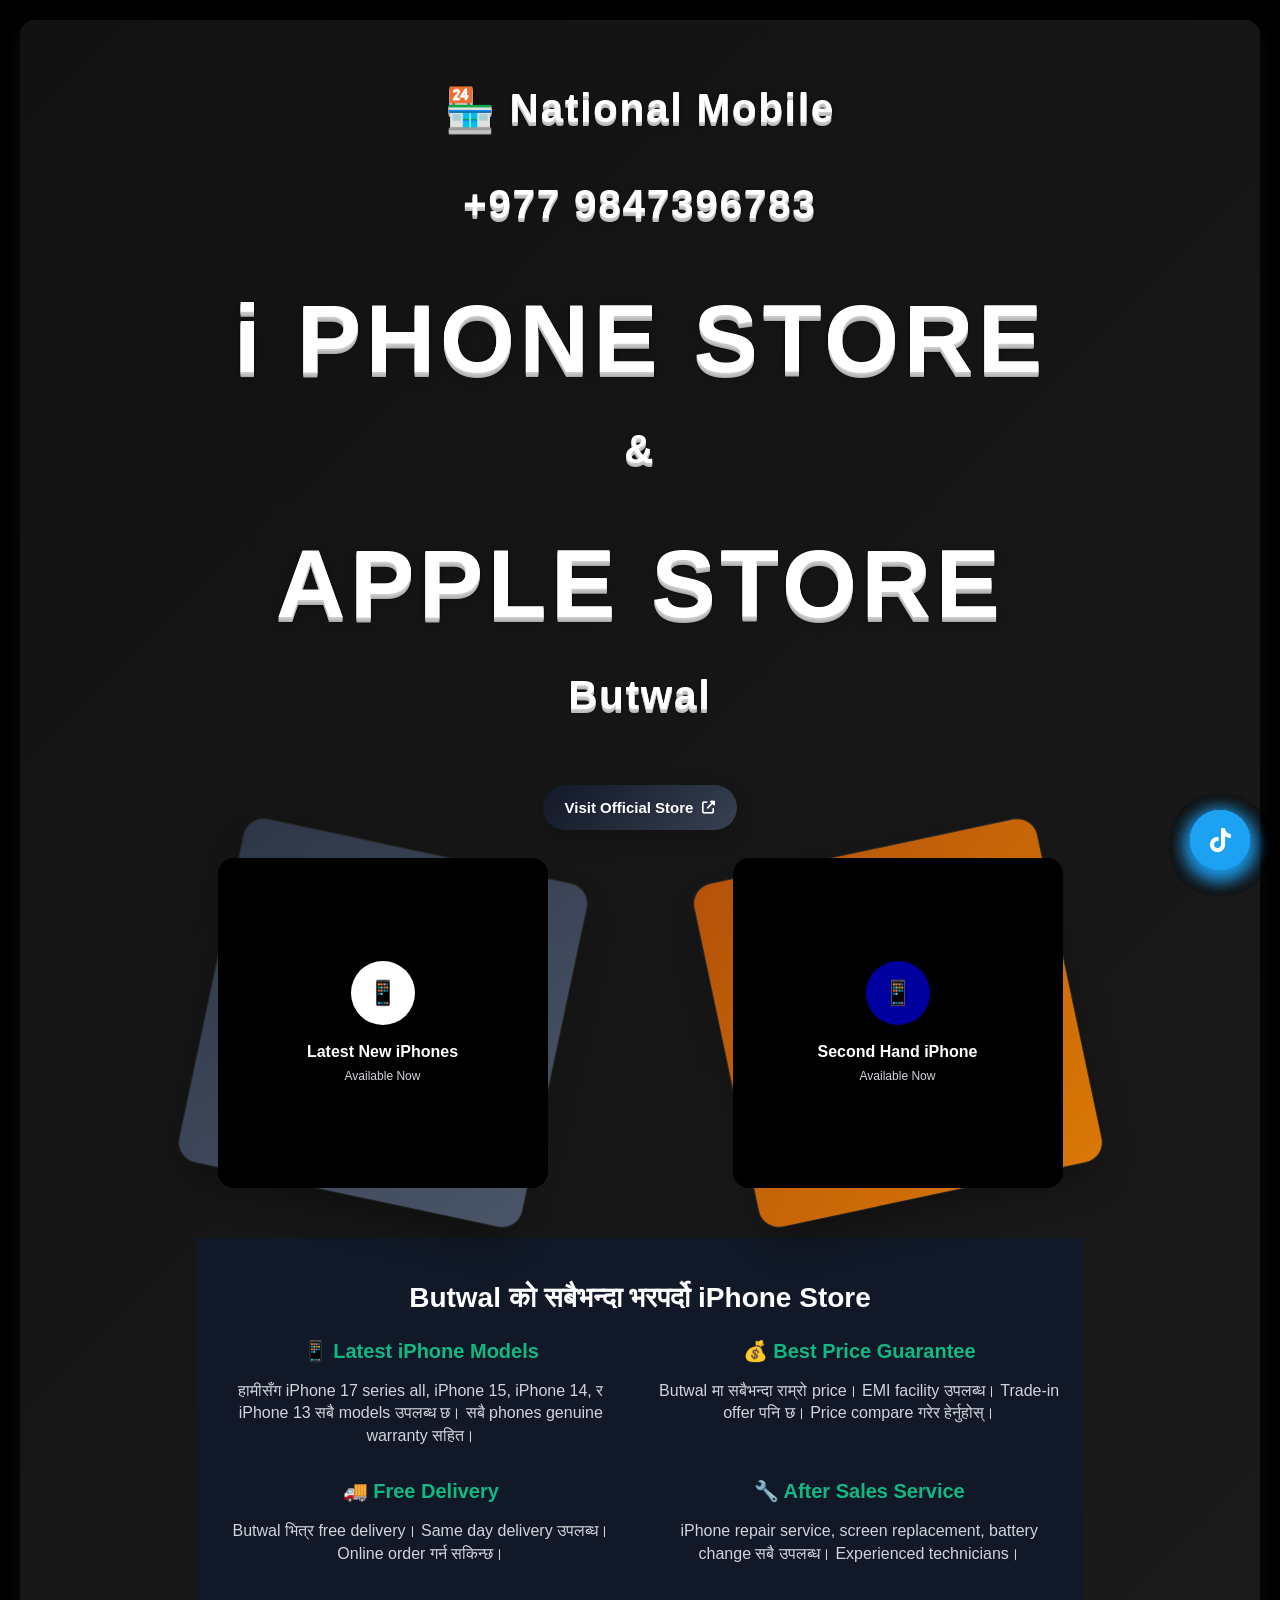
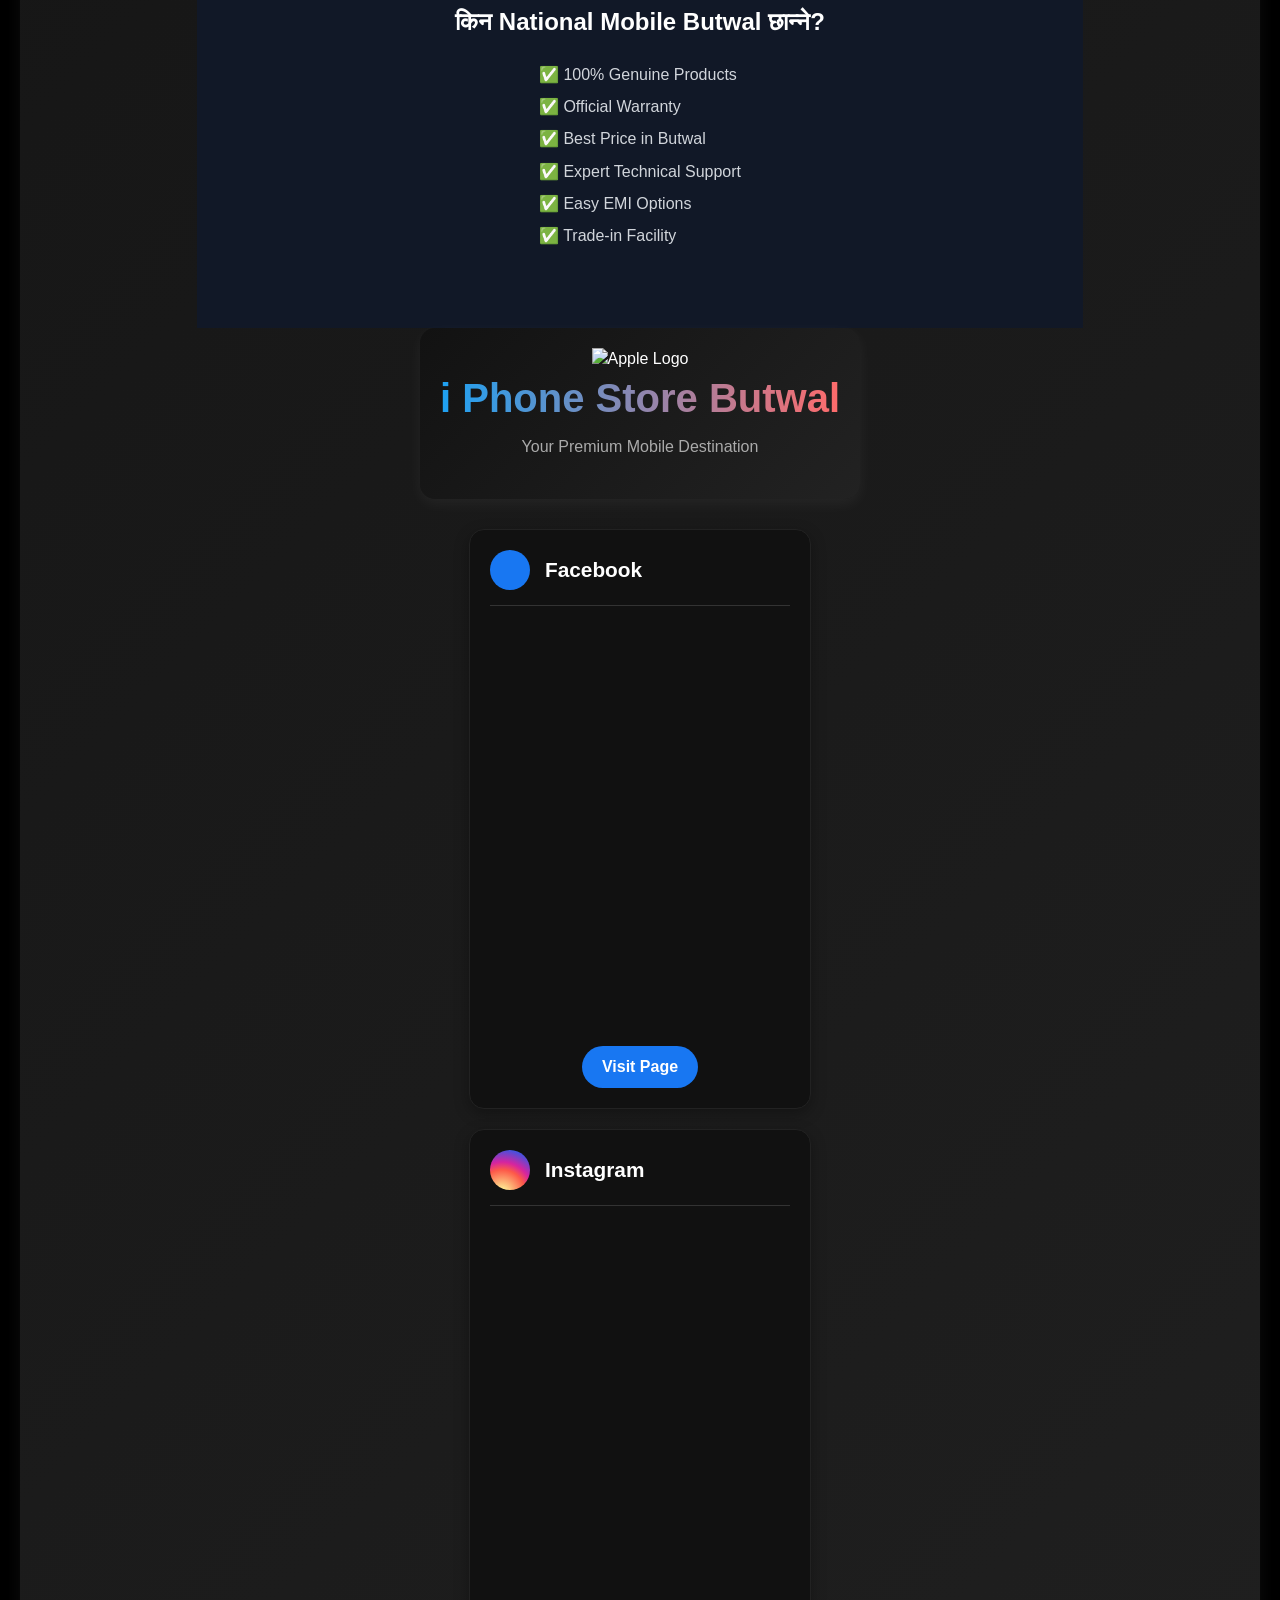
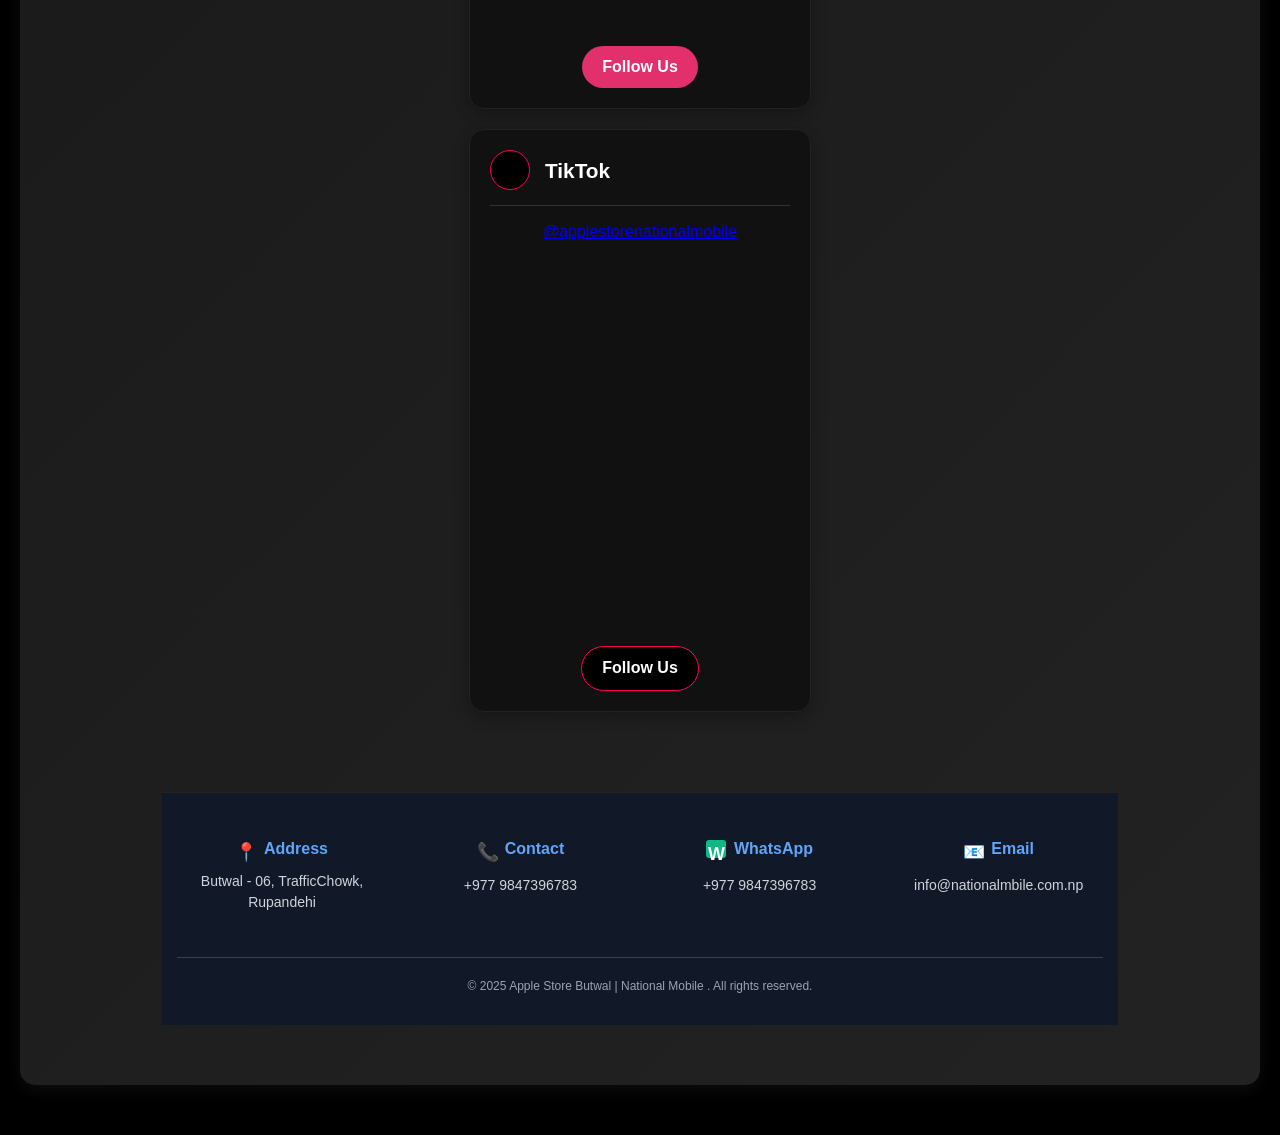
==== commit f14981a8: "Add files via upload" ====
--- a/index.html
+++ b/index.html
@@ -24,13 +24,14 @@
     
     <!-- SEO Meta Tags -->
     <title>I Phone Store Butwal - The most trusted Apple store in Butwal - National Mobile </title>
-    <meta name="description" content="I Phone Store Butwal 9857086783 - The most trusted Apple store in Butwal - National Mobile । iPhone 17 series all, iPhone 15, iPhone 14, iPhone 13, iPhone 11 सबै models उपलब्ध। Best price guarantee, genuine warranty, free delivery Butwal भित्र। Call: +977 9705086783">
+    <meta name="description" content="I Phone Store Butwal 9847396783 - The most trusted Apple store in Butwal - National Mobile । iPhone 17 series all, iPhone 15, iPhone 14, iPhone 13, iPhone 11 सबै models उपलब्ध। Best price guarantee, genuine warranty, free delivery Butwal भित्र। Call: +977 9847396783">
     <meta name="keywords" content="iPhone Store Butwal, iPhone Nepal, iPhone Price Nepal, iPhone Butwal, Mobile Store Butwal, Apple Store Nepal, iPhone 17 series all Nepal, iPhone 15 Nepal, iPhone 14 Nepal, iPhone 13 Nepal, iPhone 11 Nepal, Second Hand iPhone Nepal, Used iPhone Nepal, iPhone Repair Butwal, iPhone Accessories Nepal">
     <meta name="author" content="I Phone Store Butwal">
+    <!-- Official Store attribution: UTM source identifies this click as sbi.com.np in analytics. -->
     
     <!-- Open Graph Meta Tags -->
     <meta property="og:title" content="I Phone Store Butwal - Latest iPhone Models Available">
-    <meta property="og:description" content=" Butwal को सबैभन्दा भरपर्दो iPhone Store! 📱 iPhone 13 देखि iPhone 16 Pro Max सम्म सबै models उपलब्ध। ✅ Best Prices ✅ Genuine Warranty ✅ Free Delivery Butwal भित्र। अहिले नै सम्पर्क गर्नुहोस्: +977 9705086783">
+    <meta property="og:description" content=" Butwal को सबैभन्दा भरपर्दो iPhone Store! 📱 iPhone 13 देखि iPhone 16 Pro Max सम्म सबै models उपलब्ध। ✅ Best Prices ✅ Genuine Warranty ✅ Free Delivery Butwal भित्र। अहिले नै सम्पर्क गर्नुहोस्: +977 9847396783">
     <meta property="og:image" content="https://hebbkx1anhila5yf.public.blob.vercel-storage.com/iPhone_16_Pro_Max_Black_Titanium_PDP_Image_Position_1__en-IN-8udZMErK84TnPInJg75T0GSZMbaMGv.png">
     <meta property="og:url" content="https://your-website-url.com">
     <meta property="og:type" content="website">
@@ -50,7 +51,7 @@
       "description": "I Phone Store Butwal - The most trusted Apple store in Butwal - National Mobile । सबै latest iPhone models उपलब्ध।",
       "url": "https://your-website-url.com",
       "telephone": "+977-9705086783",
-      "email": "help@sbi.com.np",
+      "email": "info@nationalmbile.com.np",
       "address": {
         "@type": "PostalAddress",
         "streetAddress": "Traffic Chowk",
@@ -1161,7 +1162,42 @@
                 transition-duration: 0.01ms !important;
             }
         }
-    </style>
+    
+        .official-store-btn {
+            display: inline-flex;
+            align-items: center;
+            justify-content: center;
+            gap: 9px;
+            margin-top: 22px;
+            margin-bottom: 18px;
+            padding: 12px 22px;
+            border-radius: 999px;
+            background: linear-gradient(135deg, #111827, #374151);
+            color: #fff !important;
+            text-decoration: none !important;
+            font-weight: 700;
+            font-size: 15px;
+            box-shadow: 0 8px 20px rgba(0,0,0,.16);
+            transition: transform .25s ease, box-shadow .25s ease;
+            animation: officialStorePulse 2.8s ease-in-out infinite;
+        }
+        .official-store-btn:hover {
+            transform: translateY(-3px) scale(1.02);
+            box-shadow: 0 12px 26px rgba(0,0,0,.22);
+            animation-play-state: paused;
+        }
+        .official-store-btn i {
+            font-size: 13px;
+            transition: transform .25s ease;
+        }
+        .official-store-btn:hover i {
+            transform: translateX(3px);
+        }
+        @keyframes officialStorePulse {
+            0%, 100% { transform: translateY(0); box-shadow: 0 8px 20px rgba(0,0,0,.16); }
+            50% { transform: translateY(-2px); box-shadow: 0 11px 24px rgba(0,0,0,.20); }
+        }
+</style>
 </head>
 
 <body>
@@ -1173,11 +1209,18 @@
         <!-- Header Section -->
         <header class="header-section"> 
             <h1 class="sub-title"> 🏪 National Mobile </h1>
-             <h2 class="sub-title"><a href="tel:+9779857086783" style="color: inherit; text-decoration: none;">+977 9857086783</a></h2>
+             <h2 class="sub-title"><a href="tel:+9779847396783" style="color: inherit; text-decoration: none;">+977 9847396783</a></h2>
             <h1 class="main-title">i PHONE STORE</h1>
             <h2 class="sub-title">&</h2>
             <h1 class="main-title"> APPLE STORE</h1>
             <h2 class="sub-title">Butwal</h2>
+            <a href="https://nationalmobile.com.np/?utm_source=sbi.com.np&utm_medium=referral&utm_campaign=iphone_store"
+               class="official-store-btn"
+               target="_blank"
+               rel="noopener noreferrer"
+               aria-label="Visit Official Store - National Mobile">
+                Visit Official Store <i class="fas fa-external-link-alt"></i>
+            </a>
             
           
             <!-- Contact Toggle Button -->
@@ -1239,17 +1282,14 @@
                 <!-- iPhone 13 -->
                 <tr>
                     <td>iPhone 13 (128GB)<span class="new-label"> special offer </span></td>
-                    <td>
-                        <span class="price-original">Rs. 85,999</span>
-                        <span class="price-discounted">Rs. 80,399</span>
-                    </td>
-                    <td><button class="buy-button">Buy Now</button></td>
+                   <td>Rs. 80,399</td>
+                    <td><button class="stock-out"> Stock Out </button></td>
                 </tr>
                 <!-- iPhone 14 -->
                 <tr>
                     <td>iPhone 14 (128GB)<span class="new-label"> special offer </span></td>
                     <td>
-                        <span class="price-original">Rs. 99,499</span>
+                        <span class="price-original">Rs. 90,799</span>
                         <span class="price-discounted">Rs. 93,499</span>
                     </td>
                     <td><button class="buy-button">Buy Now</button></td>
@@ -1258,7 +1298,7 @@
                 <tr>
                     <td>iPhone 15 (128GB)<span class="new-label"> special offer </span></td>
                     <td>
-                        <span class="price-original">Rs. 129,999</span>
+                        <span class="price-original">Rs. 109,899</span>
                         <span class="price-discounted">Rs. 122,999</span>
                     </td>
                     <td><button class="buy-button">Buy Now</button></td>
@@ -1267,7 +1307,7 @@
                 <tr>
                     <td>iPhone 16e (128GB)<span class="new-label"> special offer </span></td>
                     <td>
-                        <span class="price-original">Rs. 107,299</span>
+                        <span class="price-original">Rs. 98,799</span>
                         <span class="price-discounted">Rs. 102,299</span>
                     </td>
                     <td><button class="buy-button">Buy Now</button></td>
@@ -1276,7 +1316,7 @@
                 <tr>
                     <td>iPhone 16 (128GB)<span class="new-label"> special offer </span></td>
                     <td>
-                        <span class="price-original">Rs. 149,999</span>
+                        <span class="price-original">Rs. 128,099</span>
                         <span class="price-discounted">Rs. 141,499</span>
                     </td>
                     <td><button class="buy-button">Buy Now</button></td>
@@ -1285,7 +1325,6 @@
                 <tr>
                     <td>iPhone 17e (256GB)<span class="new-label"> special offer </span></td>
                     <td>
-                        <span class="price-original">Rs. 132,999</span>
                         <span class="price-discounted">Rs. 127,799</span>
                     </td>
                     <td><button class="buy-button">Buy Now</button></td>
@@ -1294,7 +1333,6 @@
                 <tr>
                     <td>iPhone 17e (512GB)<span class="new-label"> special offer </span></td>
                     <td>
-                        <span class="price-original">Rs. 174,999</span>
                         <span class="price-discounted">Rs. 168,999</span>
                     </td>
                     <td><button class="buy-button">Buy Now</button></td>
@@ -1303,8 +1341,8 @@
                 <tr>
                     <td>iPhone 17 (256GB)<span class="new-label"> special offer </span></td>
                     <td>
-                        <span class="price-original">Rs. 167,999</span>
-                        <span class="price-discounted">Rs. 161,599</span>
+                        <span class="price-original">Rs. 161,599</span>
+                        <span class="price-discounted">Rs. 167,999</span>
                     </td>
                     <td><button class="buy-button">Buy Now</button></td>
                 </tr>
@@ -1312,8 +1350,8 @@
                 <tr>
                     <td>iPhone 17 (512GB)<span class="new-label"> special offer </span></td>
                     <td>
-                        <span class="price-original">Rs. 208,999</span>
-                        <span class="price-discounted">Rs. 200,899</span>
+                        <span class="price-original">Rs. 200,899</span>
+                        <span class="price-discounted">Rs. 208,999</span>
                     </td>
                     <td><button class="buy-button">Buy Now</button></td>
                 </tr>
@@ -1321,17 +1359,17 @@
                 <tr>
                     <td>iPhone Air (256GB)<span class="new-label"> special offer </span></td>
                     <td>
-                        <span class="price-original">Rs. 183,999</span>
-                        <span class="price-discounted">Rs. 178,999</span>
-                    </td>
+                        <span class="price-original">Rs. 178,999</span>
+                        <span class="price-discounted">Rs. 183,999 </span>
+                    </td>  
                     <td><button class="buy-button">Buy Now</button></td>
                 </tr>
                 <!-- iPhone Air (512GB) -->
                 <tr>
                     <td>iPhone Air (512GB)<span class="new-label"> special offer </span></td>
                     <td>
-                        <span class="price-original">Rs. 224,999</span>
-                        <span class="price-discounted">Rs. 218,999</span>
+                        <span class="price-original">Rs. 218,999 </span>
+                        <span class="price-discounted">Rs. 224,999 </span>
                     </td>
                     <td><button class="buy-button">Buy Now</button></td>
                 </tr>
@@ -1339,8 +1377,8 @@
                 <tr>
                     <td>iPhone Air (1TB)<span class="new-label"> special offer </span></td>
                     <td>
-                        <span class="price-original">Rs. 265,999</span>
-                        <span class="price-discounted">Rs. 257,999</span>
+                        <span class="price-original">Rs.  257,999</span>
+                        <span class="price-discounted">Rs. 265,999</span>
                     </td>
                     <td><button class="buy-button">Buy Now</button></td>
                 </tr>
@@ -1348,8 +1386,8 @@
                 <tr>
                     <td>iPhone 17 Pro (256GB)<span class="new-label"> special offer </span></td>
                     <td>
-                        <span class="price-original">Rs. 228,999</span>
-                        <span class="price-discounted">Rs. 220,999</span>
+                        <span class="price-original">Rs. 220,999 </span>
+                        <span class="price-discounted">Rs. 228,999</span>
                     </td>
                     <td><button class="buy-button">Buy Now</button></td>
                 </tr>
@@ -1357,8 +1395,8 @@
                 <tr>
                     <td>iPhone 17 Pro (512GB)<span class="new-label"> special offer </span></td>
                     <td>
-                        <span class="price-original">Rs. 269,999</span>
-                        <span class="price-discounted">Rs. 259,999</span>
+                        <span class="price-original">Rs. 259,999 </span>
+                        <span class="price-discounted">Rs. 269,999 </span>
                     </td>
                     <td><button class="buy-button">Buy Now</button></td>
                 </tr>
@@ -1366,8 +1404,8 @@
                 <tr>
                     <td>iPhone 17 Pro (1TB)<span class="new-label"> special offer </span></td>
                     <td>
-                        <span class="price-original">Rs. 309,999</span>
-                        <span class="price-discounted">Rs. 299,999</span>
+                        <span class="price-original">Rs. 299,999 </span>
+                        <span class="price-discounted">Rs.309,999 </span>
                     </td>
                     <td><button class="buy-button">Buy Now</button></td>
                 </tr>
@@ -1375,8 +1413,8 @@
                 <tr>
                     <td>iPhone 17 Pro Max (256GB)<span class="new-label"> special offer </span></td>
                     <td>
-                        <span class="price-original">Rs. 248,999</span>
-                        <span class="price-discounted">Rs. 239,999</span>
+                        <span class="price-original">Rs. 239,999 </span>
+                        <span class="price-discounted">Rs. 248,999</span>
                     </td>
                     <td><button class="buy-button">Buy Now</button></td>
                 </tr>
@@ -1384,8 +1422,8 @@
                 <tr>
                     <td>iPhone 17 Pro Max (512GB)<span class="new-label"> special offer </span></td>
                     <td>
-                        <span class="price-original">Rs. 289,999</span>
-                        <span class="price-discounted">Rs. 279,999</span>
+                        <span class="price-original">Rs. 279,999 </span>
+                        <span class="price-discounted">Rs. 289,999</span>
                     </td>
                     <td><button class="buy-button">Buy Now</button></td>
                 </tr>
@@ -1393,8 +1431,8 @@
                 <tr>
                     <td>iPhone 17 Pro Max (1TB)<span class="new-label"> special offer </span></td>
                     <td>
-                        <span class="price-original">Rs. 330,999</span>
-                        <span class="price-discounted">Rs. 319,999</span>
+                        <span class="price-original">Rs. 319,999 </span>
+                        <span class="price-discounted">Rs. 330,999</span>
                     </td>
                     <td><button class="buy-button">Buy Now</button></td>
                 </tr>
@@ -1402,8 +1440,8 @@
                 <tr>
                     <td>iPhone 17 Pro Max (2TB)<span class="new-label"> special offer </span></td>
                     <td>
-                        <span class="price-original">Rs. 411,999</span>
-                        <span class="price-discounted">Rs. 397,999</span>
+                        <span class="price-original">Rs. 397,999</span>
+                        <span class="price-discounted">Rs. 411,999 </span>
                     </td>
                     <td><button class="buy-button">Buy Now</button></td>
                 </tr>
@@ -1470,40 +1508,59 @@
                             <td><button class="buy-button">Buy Now</button></td>
                         </tr>
                         <tr>
+                            <td>iPhone 11 Pro (512GB)</td>
+                            <td>Excellent</td>
+                            <td>Rs. 41,000</td>
+                            <td><button class="buy-button">Buy Now</button></td>
+                        </tr>
+                        <tr>
                             <td>iPhone 12 (64GB)</td>
                             <td>Good</td>
-                            <td>Rs. 40,000</td>
+                            <td>Rs. 35,000</td>
                             <td><button class="buy-button">Buy Now</button></td>
                         </tr>
                         <tr>
                             <td>iPhone 12 (128GB)</td>
                             <td>Excellent</td>
-                            <td>Rs. 44,000</td>
+                            <td>Rs. 40,000</td>
                             <td><button class="buy-button">Buy Now</button></td>
                         </tr>
                         <tr>
                             <td>iPhone 13 (128GB)</td>
                             <td>Good</td>
-                            <td>Rs. 54,000</td>
+                            <td>Rs. 52,000</td>
                             <td><button class="buy-button">Buy Now</button></td>
                         </tr>
                         <tr>
                             <td>iPhone 13 (256GB)</td>
                             <td>Excellent</td>
-                            <td>Rs. 60,000</td>
+                            <td>Rs. 58,000</td>
+                            <td><button class="buy-button">Buy Now</button></td>
+                        </tr>
+                        <tr><td>iPhone 13 Pro (256GB)</td> 
+                            <td>Offer Price Only </td>
+                            <td>Rs. 52,000</td>
                             <td><button class="buy-button">Buy Now</button></td>
                         </tr>
                         <tr>
                             <td>iPhone 14 (128GB)</td>
                             <td>Excellent</td>
-                            <td>Rs. 65,000</td>
+                            <td>Rs. 62,000</td>
                             <td><button class="buy-button">Buy Now</button></td>
                         </tr>
                         <tr>
                             <td>iPhone 15 (128GB)</td>
                             <td>Like New</td>
-                            <td>Rs. 83,000</td>
+                            <td>Rs. 75,000</td>
                             <td><button class="buy-button">Buy Now</button></td>
+                             </tr>
+                        <tr>
+                             <td>iPhone 15 Pro Max (256GB)</td>
+                            <td>Like New</td>
+                            <td>Rs. 125,000</td>
+                            <td><button class="buy-button">Buy Now</button></td>
+                        </tr>
+                        <tr>
                         </tr>
                     </tbody>
                 </table>
@@ -1780,7 +1837,7 @@
                 <h2 class="card-title">Facebook</h2>
             </div>
             <div class="embed-container">
-                <iframe src="https://www.facebook.com/plugins/page.php?href=https%3A%2F%2Fwww.facebook.com%2FiPhoneStoreButwal07&tabs=timeline&width=340&height=400&small_header=true&adapt_container_width=true&hide_cover=false&show_facepile=false&appId" 
+                <iframe src="https://www.facebook.com/plugins/page.php?href=https%3A%2F%2Fwww.facebook.com%2FAppleStoreNationalMobile&tabs=timeline&width=340&height=400&small_header=true&adapt_container_width=true&hide_cover=false&show_facepile=false&appId" 
                         width="100%" 
                         height="100%" 
                         style="border:none;overflow:hidden" 
@@ -1790,7 +1847,7 @@
                         allow="autoplay; clipboard-write; encrypted-media; picture-in-picture; web-share">
                 </iframe>
             </div>
-            <a href="https://www.facebook.com/iPhoneStoreButwal07" class="action-btn" style="background: var(--facebook);">
+            <a href="https://www.facebook.com/AppleStoreNationalMobile" class="action-btn" style="background: var(--facebook);">
                 Visit Page <i class="fab fa-facebook-f"></i>
             </a>
         </div>
@@ -1811,7 +1868,7 @@
                    background-clip: text;
                    color: transparent;"></i>
             </div>
-            <a href="https://www.instagram.com/applestorebutwal/" class="action-btn" style="background: var(--instagram);">
+            <a href="https://www.instagram.com/applestorebutwal" class="action-btn" style="background: var(--instagram);">
                 Follow Us <i class="fab fa-instagram"></i>
             </a>
         </div>
@@ -1825,39 +1882,16 @@
                 <h2 class="card-title">TikTok</h2>
             </div>
             <div class="embed-container">
-                <blockquote class="tiktok-embed" cite="https://www.tiktok.com/@nationalmobile07" data-unique-id="nationalmobile07" data-embed-type="creator" style="max-width: 100%; min-width: 100%; height: 100%;">
-                    <section> <a target="_blank" href="https://www.tiktok.com/@nationalmobile07?refer=creator_embed">@nationalmobile07</a> </section>
+                <blockquote class="tiktok-embed" cite="https://www.tiktok.com/@applestorenationalmobile" data-unique-id="applestorenationalmobile" data-embed-type="creator" style="max-width: 100%; min-width: 100%; height: 100%;">
+                    <section> <a target="_blank" href="https://www.tiktok.com/@applestorenationalmobile?refer=creator_embed">@applestorenationalmobile</a> </section>
                 </blockquote>
                 <script async src="https://www.tiktok.com/embed.js"></script>
             </div>
-            <a href="https://www.tiktok.com/@nationalmobile07" class="action-btn" style="background: var(--tiktok); border: 1px solid #ff0050;">
+            <a href="https://www.tiktok.com/@applestorenationalmobile" class="action-btn" style="background: var(--tiktok); border: 1px solid #ff0050;">
                 Follow Us <i class="fab fa-tiktok"></i>
             </a>
         </div>
         
-        <!-- Twitter Card -->
-        <div class="social-card">
-            <div class="card-header">
-                <div class="card-icon twitter-icon">
-                    <i class="fab fa-twitter"></i>
-                </div>
-                <h2 class="card-title">Twitter</h2>
-            </div>
-            <div class="embed-container">
-                <a class="twitter-timeline" 
-                   href="https://twitter.com/NationalMButwal?ref_src=twsrc%5Etfw"
-                   data-width="100%" 
-                   data-height="400"
-                   data-chrome="nofooter noborders"
-                   data-theme="dark">
-                    Tweets by NationalMButwal
-                </a>
-                <script async src="https://platform.twitter.com/widgets.js" charset="utf-8"></script>
-            </div>
-            <a href="https://x.com/NationalMButwal" class="action-btn" style="background: var(--primary);">
-                Follow Us <i class="fab fa-twitter"></i>
-            </a>
-        </div>
     </main>
     </script>
 </body>
@@ -1885,7 +1919,7 @@
                             <span class="contact-label">Contact</span>
                         </div>
                         <div class="contact-info">
-                            <a href="tel:+9779705086783">+977 9705086783</a>
+                            <a href="tel:+9779847396783">+977 9847396783</a>
                         </div>
                     </div>
 
@@ -1896,7 +1930,7 @@
                             <span class="contact-label">WhatsApp</span>
                         </div>
                         <div class="contact-info">
-                            <a href="https://wa.me/9779705086783" target="_blank">+977 9705086783</a>
+                            <a href="https://wa.me/9779847396783" target="_blank">+977 9847396783</a>
                         </div>
                     </div>
 
@@ -1907,7 +1941,7 @@
                             <span class="contact-label">Email</span>
                         </div>
                         <div class="contact-info">
-                            <a href="mailto:help@sbi.com.np">help@sbi.com.np</a>
+                            <a href="mailto:info@nationalmbile.com.np">info@nationalmbile.com.np</a>
                         </div>
                     </div>
                 </div>
@@ -2007,7 +2041,7 @@
                     var phoneType = isSecondHand ? 'Second Hand' : 'New';
                     
                     // Create WhatsApp message
-                    var message = 'नमस्कार! Apple Store Butwal | National Mobile  बाट iPhone किन्न चाहन्छु।\n\n';
+                    var message = 'नमस्कार! Apple Store | National Mobile  बाट iPhone किन्न चाहन्छु।\n\n';
                     message += '📱 Model: ' + model + ' (' + phoneType + ')\n';
                     if (conditionText) {
                         message += '🔍 ' + conditionText;
@@ -2021,7 +2055,7 @@
                     message += 'धन्यवाद!';
                     
                     // WhatsApp phone number
-                    var phoneNumber = '9779857086783';
+                    var phoneNumber = '9779847396783';
                     
                     // Create WhatsApp URL
                     var whatsappURL = 'https://wa.me/' + phoneNumber + '?text=' + encodeURIComponent(message);
